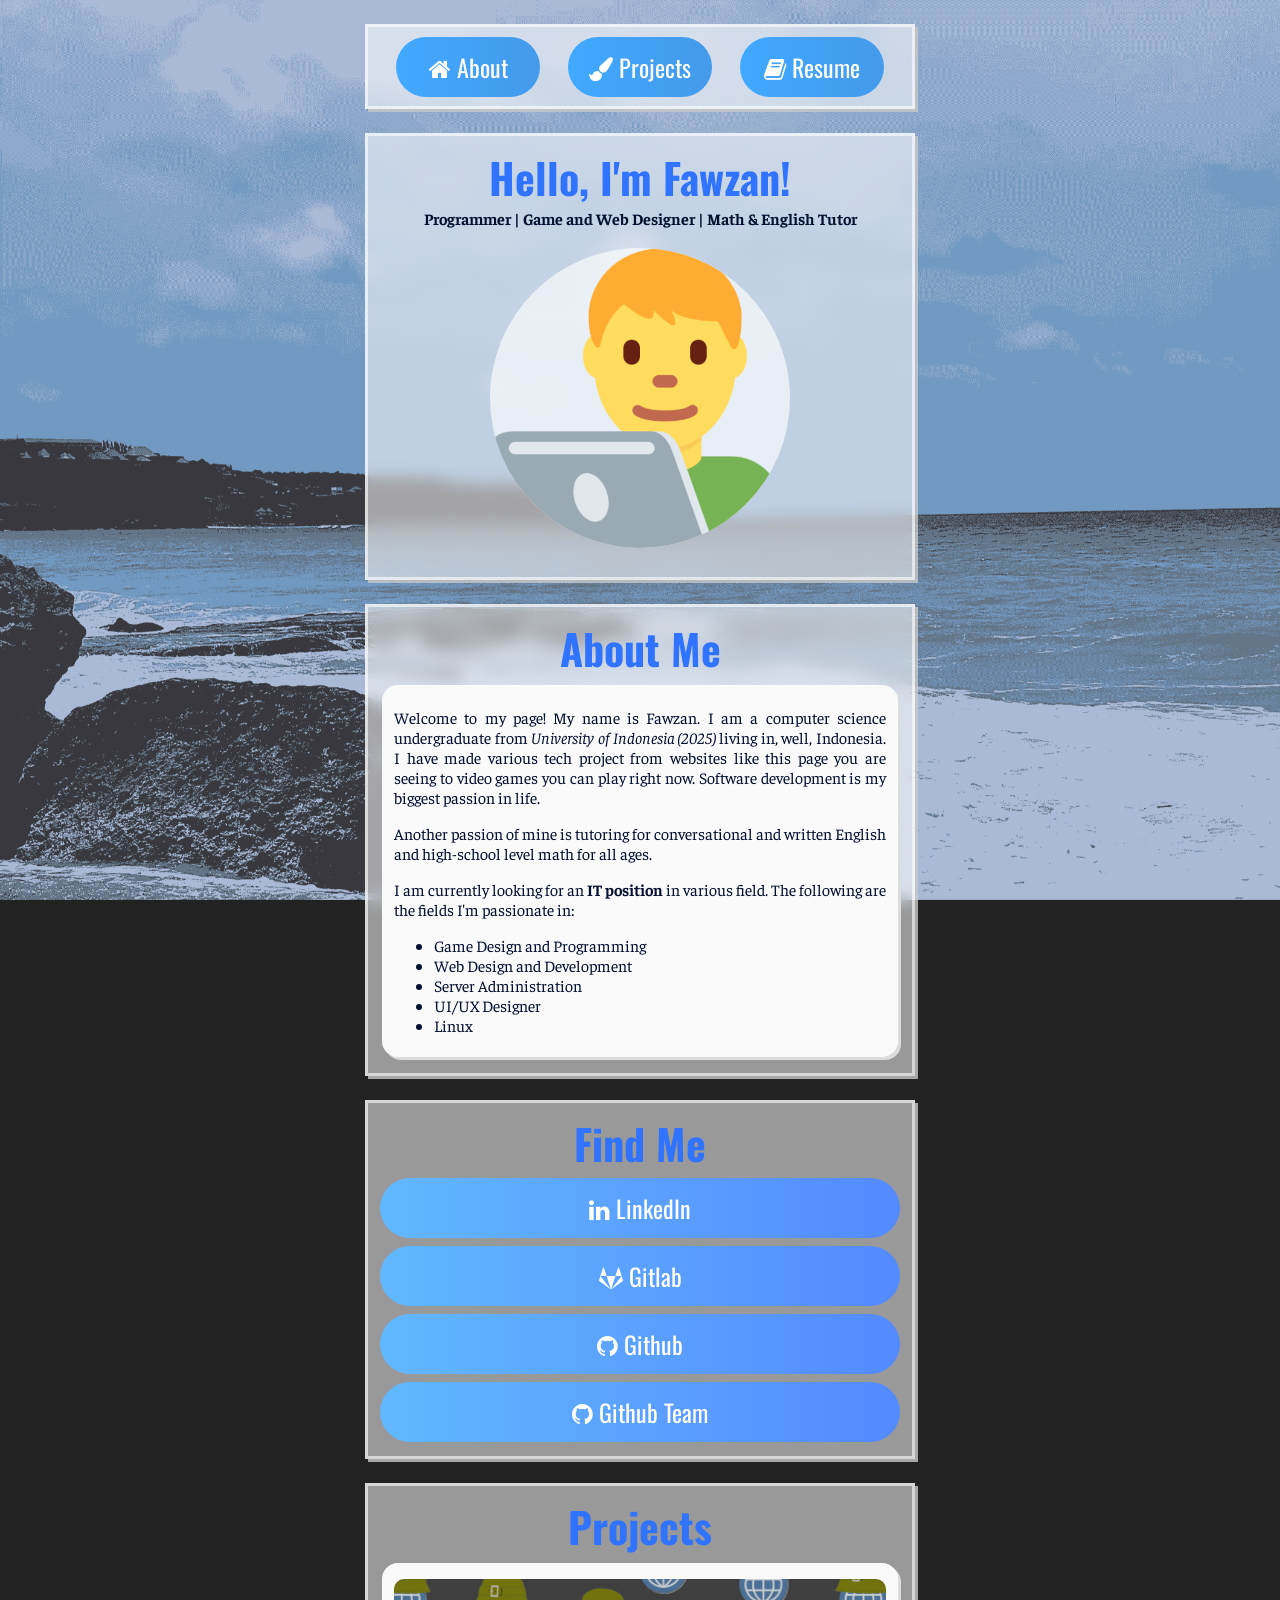
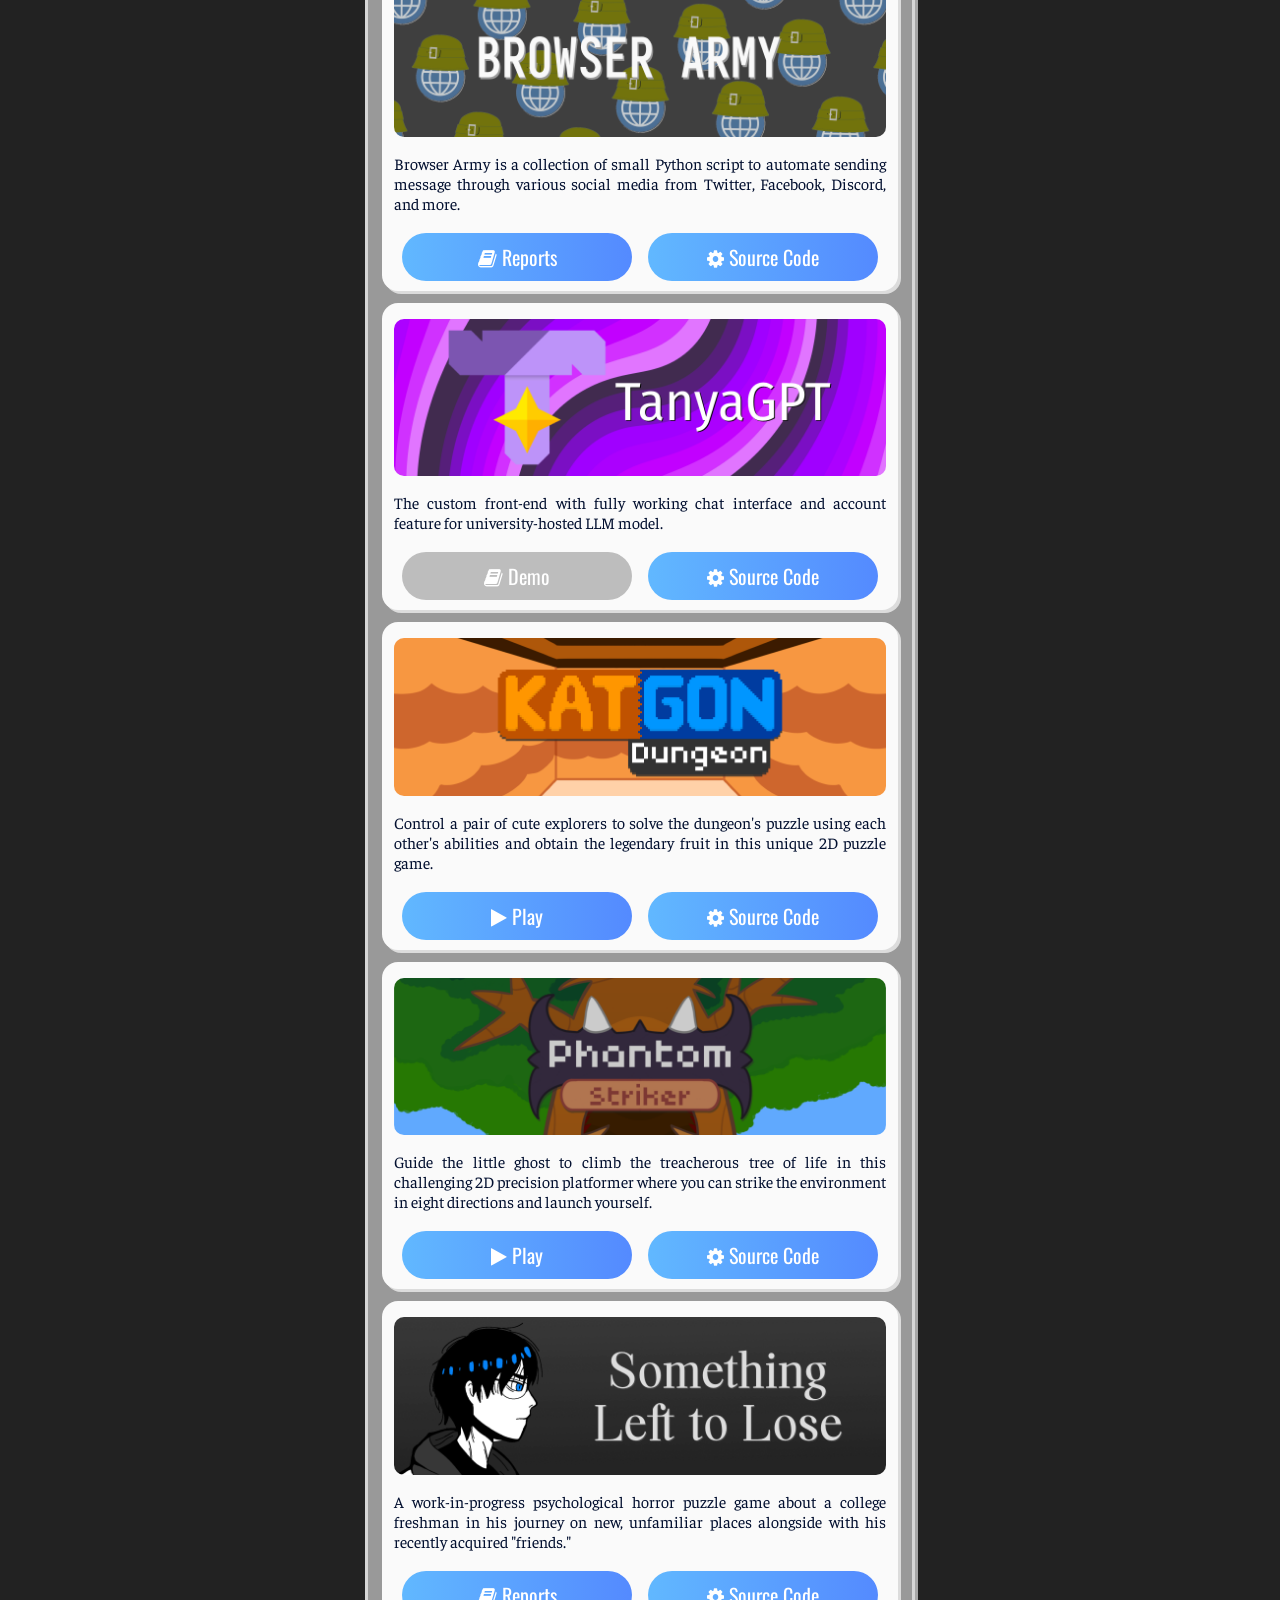
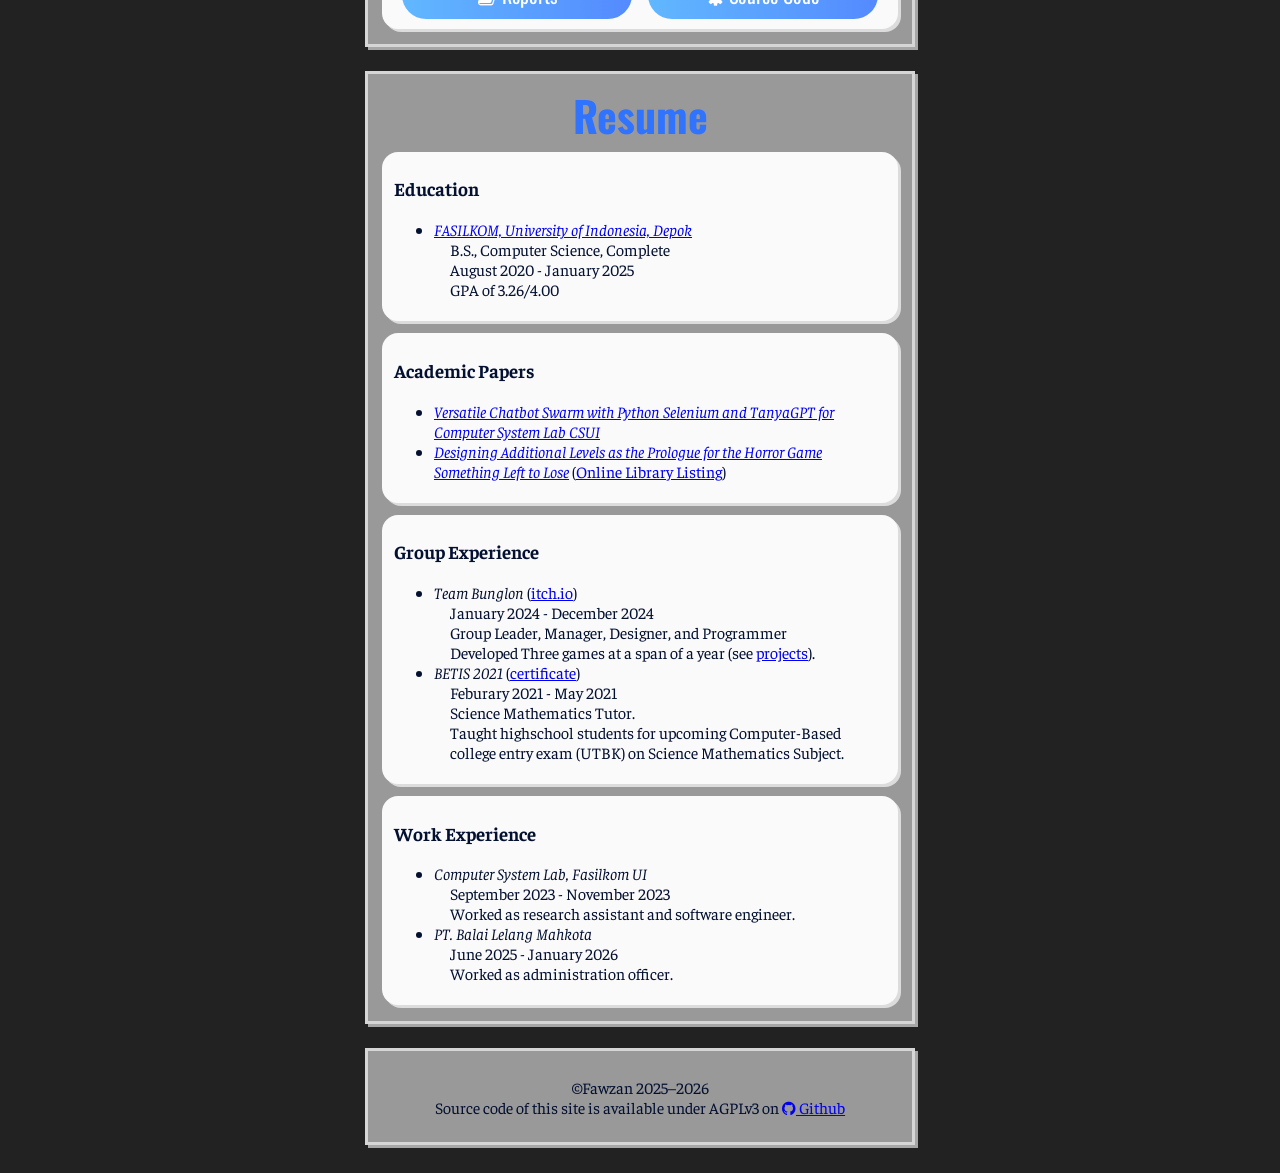
==== index.html @ 9d1ddde6 "Initial commit" ====
<!DOCTYPE html>
<html>

<head>
<meta charset="UTF-8">
<meta name="viewport" content="width=device-width, initial-scale=1.0">
<title class="title">Fawzan's Portfolio</title>
<link rel="icon" type="image/x-icon" href="/static/favicon.ico">
<link rel="stylesheet" type= "text/css" href="/static/style.css">
<link rel="stylesheet" type= "text/css" href="/static/test_delete_later/style.css">
<link rel="preconnect" href="https://fonts.googleapis.com">
<link rel="preconnect" href="https://fonts.gstatic.com" crossorigin>
<link href="https://fonts.googleapis.com/css2?family=Faustina:ital,wght@0,300..800;1,300..800&family=Oswald:wght@200..700&display=swap" rel="stylesheet">
<link rel="stylesheet" href="https://cdnjs.cloudflare.com/ajax/libs/font-awesome/4.7.0/css/font-awesome.min.css">
</head>

<body>

<nav class="nav-tab">
  <a class="nav-child" href="#about"><i class="fa fa-home"></i> About</a>
  <a class="nav-child" href="#projects"><i class="fa fa-paint-brush"></i> Projects</a>
  <a class="nav-child" href="#resume"><i class="fa fa-book"></i> Resume</a>
</nav>

<!-- Home Page -->
<section class="card">
  <h1 align="center" class="title title-home">Hello, I'm Fawzan!</h1>
  <h2 align="center">Programmer | Game and Web Designer | Math & English Tutor</h2>
  <div class="profile-slot">
    <img class="profile-image" src="/img/profile-emoji.png" alt="My Profile Picture">
  </div>
  <br>
</section>

<section class="card">
    <h1 align="center" class="title" id="about">About Me</h1>
    <div class="desc">
      <p align="justify"> Welcome to my page! My name is Fawzan. I am a computer science undergraduate from <em>University of Indonesia (2025)</em> living in, well, Indonesia. I have made various tech project from websites like this page you are seeing to video games you can play right now. Software development is my biggest passion in life.
      </p>
      <p align="justify">
      Another passion of mine is tutoring for conversational and written English and high-school level math for all ages.
      </p>
      <p align="justify">
      I am currently looking for an <b> IT position </b> in various field. The following are the fields I'm passionate in:
      </p>
      <ul>
        <li>Game Design and Programming</li>
        <li>Web Design and Development</li>
        <li>Server Administration</li>
        <li>UI/UX Designer</li>
        <li>Linux</li>
      </ul>
    </div>
</section>

<section class="card">
    <h1 align="center" class="title">Find Me</h1>
    <div class="button-container">
      <a class="button-link" href="https://linkedin.com/in/fawzan-fawzi-244b46353/" target="_blank">
        <i class="fa fa-linkedin"></i> LinkedIn
      </a>
      <a class="button-link" href="https://gitlab.com/fawzakin" target="_blank">
        <i class="fa fa-gitlab"></i> Gitlab
      </a>
      <a class="button-link" href="https://github.com/fawzakin" target="_blank">
        <i class="fa fa-github"></i> Github
      </a>
      <a class="button-link" href="https://github.com/team-bunglon" target="_blank">
        <i class="fa fa-github"></i> Github Team
      </a>
    </div>
</section>

<!-- Projects -->
<section class="card">
    <h1 align="center" class="title" id="projects">Projects</h1>
    <div class="desc">
      <div class="banner-slot">
        <img class="banner-image" src="/img/banner_lab_1.webp" alt="Banner for Lab Project 1">
      </div>
      <p align="justify">
      Browser Army is a collection of small Python script to automate sending message through various social media from Twitter, Facebook, Discord, and more.
      </p>
      <div class="button-mini-container">
      <a class="button-mini" href="https://drive.google.com/file/d/1nohIoWVUtq8xmdFMz5LhW19s4lCiwZ1H" target="_blank">
        <i class="fa fa-book"></i> Reports
      </a>
      <a class="button-mini" href="https://gitlab.com/fawzakin/kp" target="_blank">
        <i class="fa fa-cog"></i> Source Code
      </a>
      </div>
    </div>
    <div class="divider"></div>
    <div class="desc">
      <div class="banner-slot">
        <img class="banner-image" src="/img/banner_lab_2.webp" alt="Banner for Lab Project 2">
      </div>
      <p align="justify">
      The custom front-end with fully working chat interface and account feature for university-hosted LLM model.
      </p>
      <div class="button-mini-container">
      <a class="button-mini button-disabled" title="Coming Soon!">
        <i class="fa fa-book"></i> Demo
      </a>
      <a class="button-mini" href="https://gitlab.com/fawzakin/tanya" target="_blank">
        <i class="fa fa-cog"></i> Source Code
      </a>
      </div>
    </div>
    <div class="divider"></div>
    <div class="desc">
      <div class="banner-slot">
        <img class="banner-image" src="/img/banner_game_1.webp" alt="Banner for Game 3">
      </div>
      <p align="justify">
      Control a pair of cute explorers to solve the dungeon's puzzle using each other's abilities and obtain the legendary fruit in this unique 2D puzzle game.
      </p>
      <div class="button-mini-container">
      <a class="button-mini" href="https://team-bunglon.itch.io/katgon-dungeon" target="_blank">
        <i class="fa fa-play"></i> Play
      </a>
      <a class="button-mini" href="https://github.com/team-bunglon/katgon-dungeon" target="_blank">
        <i class="fa fa-cog"></i> Source Code
      </a>
      </div>
    </div>
    <div class="divider"></div>
    <div class="desc">
      <div class="banner-slot">
        <img class="banner-image" src="/img/banner_game_2.webp" alt="Banner for Game 3">
      </div>
      <p align="justify">
      Guide the little ghost to climb the treacherous tree of life in this challenging 2D precision platformer where you can strike the environment in eight directions and launch yourself.
      </p>
      <div class="button-mini-container">
      <a class="button-mini" href="https://team-bunglon.itch.io/phantom-striker" target="_blank">
        <i class="fa fa-play"></i> Play
      </a>
      <a class="button-mini" href="https://github.com/team-bunglon/phantom-striker" target="_blank">
        <i class="fa fa-cog"></i> Source Code
      </a>
      </div>
    </div>
    <div class="divider"></div>
    <div class="desc">
      <div class="banner-slot">
        <img class="banner-image" src="/img/banner_game_3.webp" alt="Banner for Game 3">
      </div>
      <p align="justify">
      A work-in-progress psychological horror puzzle game about a college freshman in his journey on new, unfamiliar places alongside with his recently acquired "friends."
      </p>
      <div class="button-mini-container">
      <a class="button-mini" href="https://drive.google.com/file/d/17GRiOF3inAbQK7BnHHAwoyI4zJE2qYAg" target="_blank">
        <i class="fa fa-book"></i> Reports
      </a>
      <a class="button-mini" href="https://github.com/team-bunglon/something-left-to-lose" target="_blank">
        <i class="fa fa-cog"></i> Source Code
      </a>
      </div>
    </div>
</section>

<!-- Resume -->
<section class="card">
    <h1 align="center" class="title" id="resume">Resume</h1>

    <div class="desc">
      <h3> Education </h3>
      <ul>
        <li><em><a href="https://cs.ui.ac.id/">FASILKOM, University of Indonesia, Depok</a></em></li>
        <li class="no-bullets">B.S., Computer Science, Complete</li>
        <li class="no-bullets">August 2020 - January 2025</li>
        <li class="no-bullets">GPA of 3.26/4.00</li>
      </ul>
    </div>
    <div class="divider"></div>
    <div class="desc">
      <h3> Academic Papers </h3>
      <ul>
        <li><em><a href="https://drive.google.com/file/d/1nohIoWVUtq8xmdFMz5LhW19s4lCiwZ1H/view?usp=sharing">Versatile Chatbot Swarm with Python Selenium and TanyaGPT for Computer System Lab CSUI</a></em></li>
        <li><em><a href="https://drive.google.com/file/d/17GRiOF3inAbQK7BnHHAwoyI4zJE2qYAg/view?usp=sharing">Designing Additional Levels as the Prologue for the Horror Game Something Left to Lose</a></em> (<a href="https://lib.ui.ac.id/detail?id=9999920569305">Online Library Listing</a>)</li>
      </ul>
    </div>
    <div class="divider"></div>
    <div class="desc">
      <h3> Group Experience </h3>
      <ul>
        <li><em>Team Bunglon</em> (<a href="https://google.com/" target="_blank">itch.io</a>)</li>
        <li class="no-bullets">January 2024 - December 2024</li>
        <li class="no-bullets">Group Leader, Manager, Designer, and Programmer</li>
        <li class="no-bullets">Developed Three games at a span of a year (see <a href="#projects">projects</a>).</li>
        <li><em>BETIS 2021</em> (<a href="https://drive.google.com/file/d/1zkNH7j8owRbtm8Brymg3O50U23mUL_KH/view?usp=sharing" target="_blank">certificate</a>)</li>
        <li class="no-bullets">Feburary 2021 - May 2021</li>
        <li class="no-bullets">Science Mathematics Tutor.</li>
        <li class="no-bullets">Taught highschool students for upcoming Computer-Based college entry exam (UTBK) on Science Mathematics Subject.</li>
      </ul>
    </div>
    <div class="divider"></div>
    <div class="desc">
      <h3> Work Experience </h3>
      <ul>
        <li><em>Computer System Lab, Fasilkom UI</em></li>
        <li class="no-bullets">September 2023 - November 2023</li>
        <li class="no-bullets">Worked as research assistant and software engineer.</li>
        <li><em>PT. Balai Lelang Mahkota</em></li>
        <li class="no-bullets">June 2025 - January 2026</li>
        <li class="no-bullets">Worked as administration officer.</li>
      </ul>
    </div>
</section>

<section class="card">
  <p align="center"> ©Fawzan 2025–2026 <br> Source code of this site is available under AGPLv3 on <a href="https://github.com/fawzakin/portfolio"><i class="fa fa-github"></i> Github</a></p>
</section>
<br>

<div class="background"></div>
</body>
</html>
---- static/style.css ----
body {
    font-family: 'Faustina', serif;
    color: #031030;
    background: #222222;
}

h1 { margin: 0 auto 0 auto; font-size: 42px; }
h2 { margin: 0 auto 0 auto; font-size: 16px; }
li.no-bullets {
  list-style-type: none; /* Remove bullets */
  padding: 0px 0px 0px 16px; /* Remove padding */
  margin: 0; /* Remove margins */
}
.divider {
    margin: 12px;
}
.title {
    font-family: 'Oswald';
    color: #3073FF;
}

.title-home {
    font-size: 42px;
}

.nav-tab {
    max-width: 540px;
    min-width: 270px;
    display: flex;
    flex-wrap: nowrap;
    justify-content: space-evenly;
    gap: 2px;
    /* Top Right Bottom Left */
    margin: 1.5em auto auto auto;
    padding: 0.6em 0.1em 0.6em 0.1em;
    /* Portion from https://css.glass */
    background: rgba(255, 255, 255, 0.54);
    box-shadow: 3px 3px 0px rgba(200, 200, 200, 0.8);
    backdrop-filter: blur(8px);
    -webkit-backdrop-filter: blur(8px);
    border: 3px solid rgba(255, 255, 255, 0.6);
}

.nav-child {
    background-image: linear-gradient(to right, #40A9FF 0%, #449AEB 50%, #276EE8 100%);
}

.nav-child {
    width: 120px;
    background-size: 200% auto;

    color: white;
    font-family: 'Oswald', sans;
    font-style: bold;
    font-size: 24px;
    text-decoration: none;
    text-align: center;

    cursor: pointer;
    padding: 12px;
    border: none;
    border-radius: 64px;

    transition: 0.4s;
}

.nav-child:hover {
    background-position: right center;
    color: #fff;
    text-decoration: none;
    scale: 1.03;
}

.active a {
    background: rgba(40, 40, 40, 0.8);
    box-shadow: 2px 2px 4px rgba(0, 0, 0, 0.1);
    backdrop-filter: blur(4px);
    -webkit-backdrop-filter: blur(4px);
    cursor: default;
}

.active a:hover {
    background: rgba(40, 40, 40, 0.8);
    backdrop-filter: blur(4px);
    -webkit-backdrop-filter: blur(4px);
}

.card {
    max-width: 540px;
    min-width: 270px;
    /* Top Right Bottom Left */
    margin: 1.5em auto auto auto;
    padding: 0.6em 0.1em 0.6em 0.1em;
    /* From https://css.glass */
    background: rgba(255, 255, 255, 0.54);
    box-shadow: 3px 3px 0px rgba(200, 200, 200, 0.8);
    backdrop-filter: blur(8px);
    -webkit-backdrop-filter: blur(8px);
    border: 3px solid rgba(255, 255, 255, 0.6);
}

.desc-box {
    margin: 0px 10px;
}

.desc {
    padding: 6px 12px;
    margin: 6px 12px;
    background: rgba(250, 250, 250, 1);
    border-radius: 16px;
    box-shadow: 3px 3px 0px rgba(220, 220, 220, 1);
}

.profile-slot {
    width: 100%;
    display: flex;
    justify-content: center;
    margin-top: 20px;
}

.profile-image {
    min-width: 200px;
    max-width: 300px;
    border-radius: 50%;
    margin: 0 100px;
    background: rgba(255, 255, 255, 0.64);
}

.button-container {
    display: flex;
    flex-direction: column;
    justify-content: center;
}

.button-link{
    background-image: linear-gradient(to right, #61b8ff 0%, #548AFF 50%, #2860ED 100%);
}

.button-link {
    margin: 4px 10px;
    width: 0px 10px;
    background-size: 200% auto;

    color: white;
    font-family: 'Oswald', sans;
    font-style: bold;
    font-size: 24px;
    text-decoration: none;
    text-align: center;

    cursor: pointer;
    padding: 12px;
    border: none;
    border-radius: 64px;

    transition: 0.4s;
}

.button-link:hover {
    background-position: right center;
    color: #fff;
    text-decoration: none;
    scale: 1.04;
}

/* =============== *
 * PROJECT SECTION *
 * =============== */
.banner-slot{
    width: 100%;
    display: flex;
    justify-content: center;
    margin-top: 10px;
}

.banner-image {
    min-width: 240px;
    max-width: 500px;
    border-radius:10px;
}

.button-mini-container {
    display: flex;
    flex-direction: row;
    justify-content: center;
    width: 100%;
}

.button-mini {
    background-image: linear-gradient(to right, #61b8ff 0%, #548AFF 50%, #2860ED 100%);
}

.button-mini {
    margin: 4px 8px;
    background-size: 200% auto;
    width: 100%;

    color: white;
    font-family: 'Oswald', sans;
    font-style: bold;
    font-size: 20px;
    text-decoration: none;
    text-align: center;

    cursor: pointer;
    padding: 9px;
    border: none;
    border-radius: 64px;

    transition: 0.4s;
}

.button-mini:hover {
    background-position: right center;
    color: #fff;
    text-decoration: none;
    scale: 1.04;
}

.button-disabled {
    background-image: linear-gradient(to right, #bdbdbd 0%, #bdbdbd 50%, #bdbdbd 100%);
}

.button-disabled:hover {
    scale: 1;
}

.background { /* The background is set at index.html */
    background-image: url("/img/bg.webp");
    position: fixed;
    top: 0;
    left: 0;
    width: 100%;
    height: 100%;
    background-size: cover;
    background-position: center;
    background-attachment: fixed;
    z-index: -1;
}
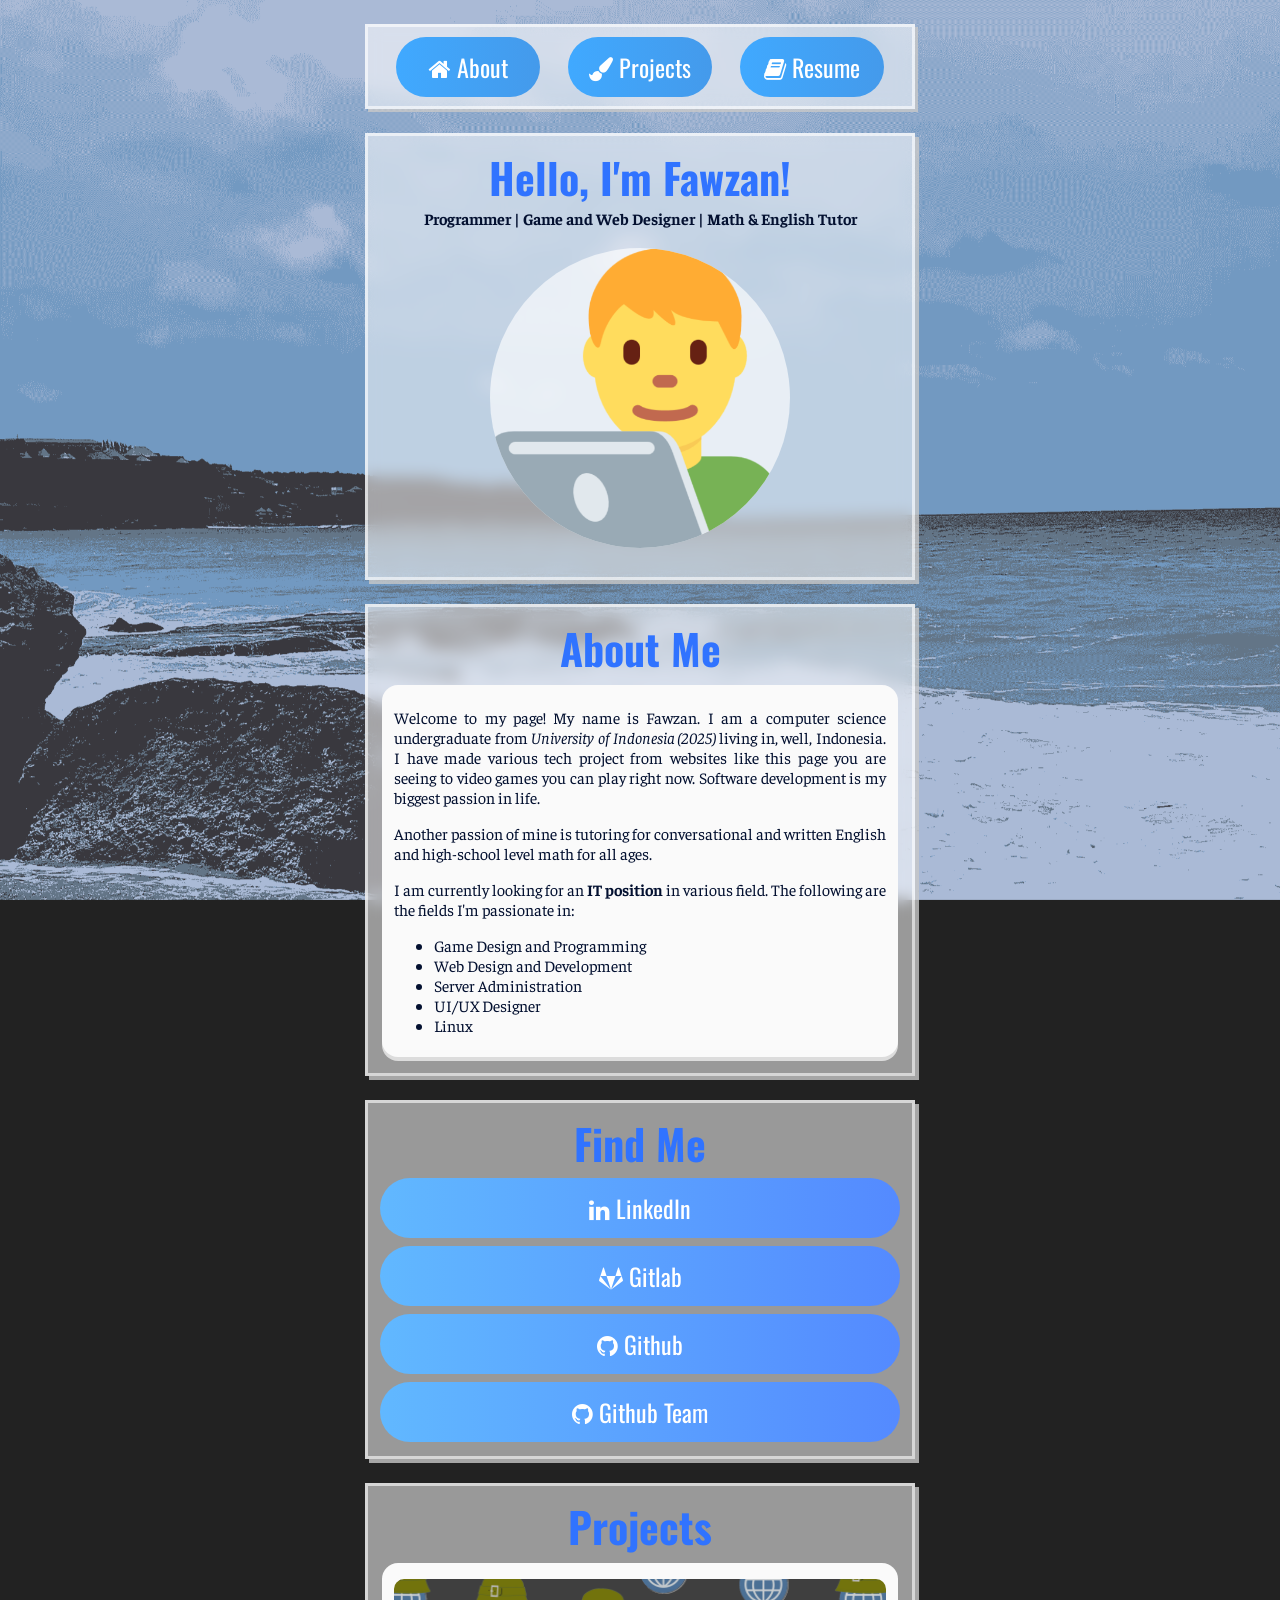
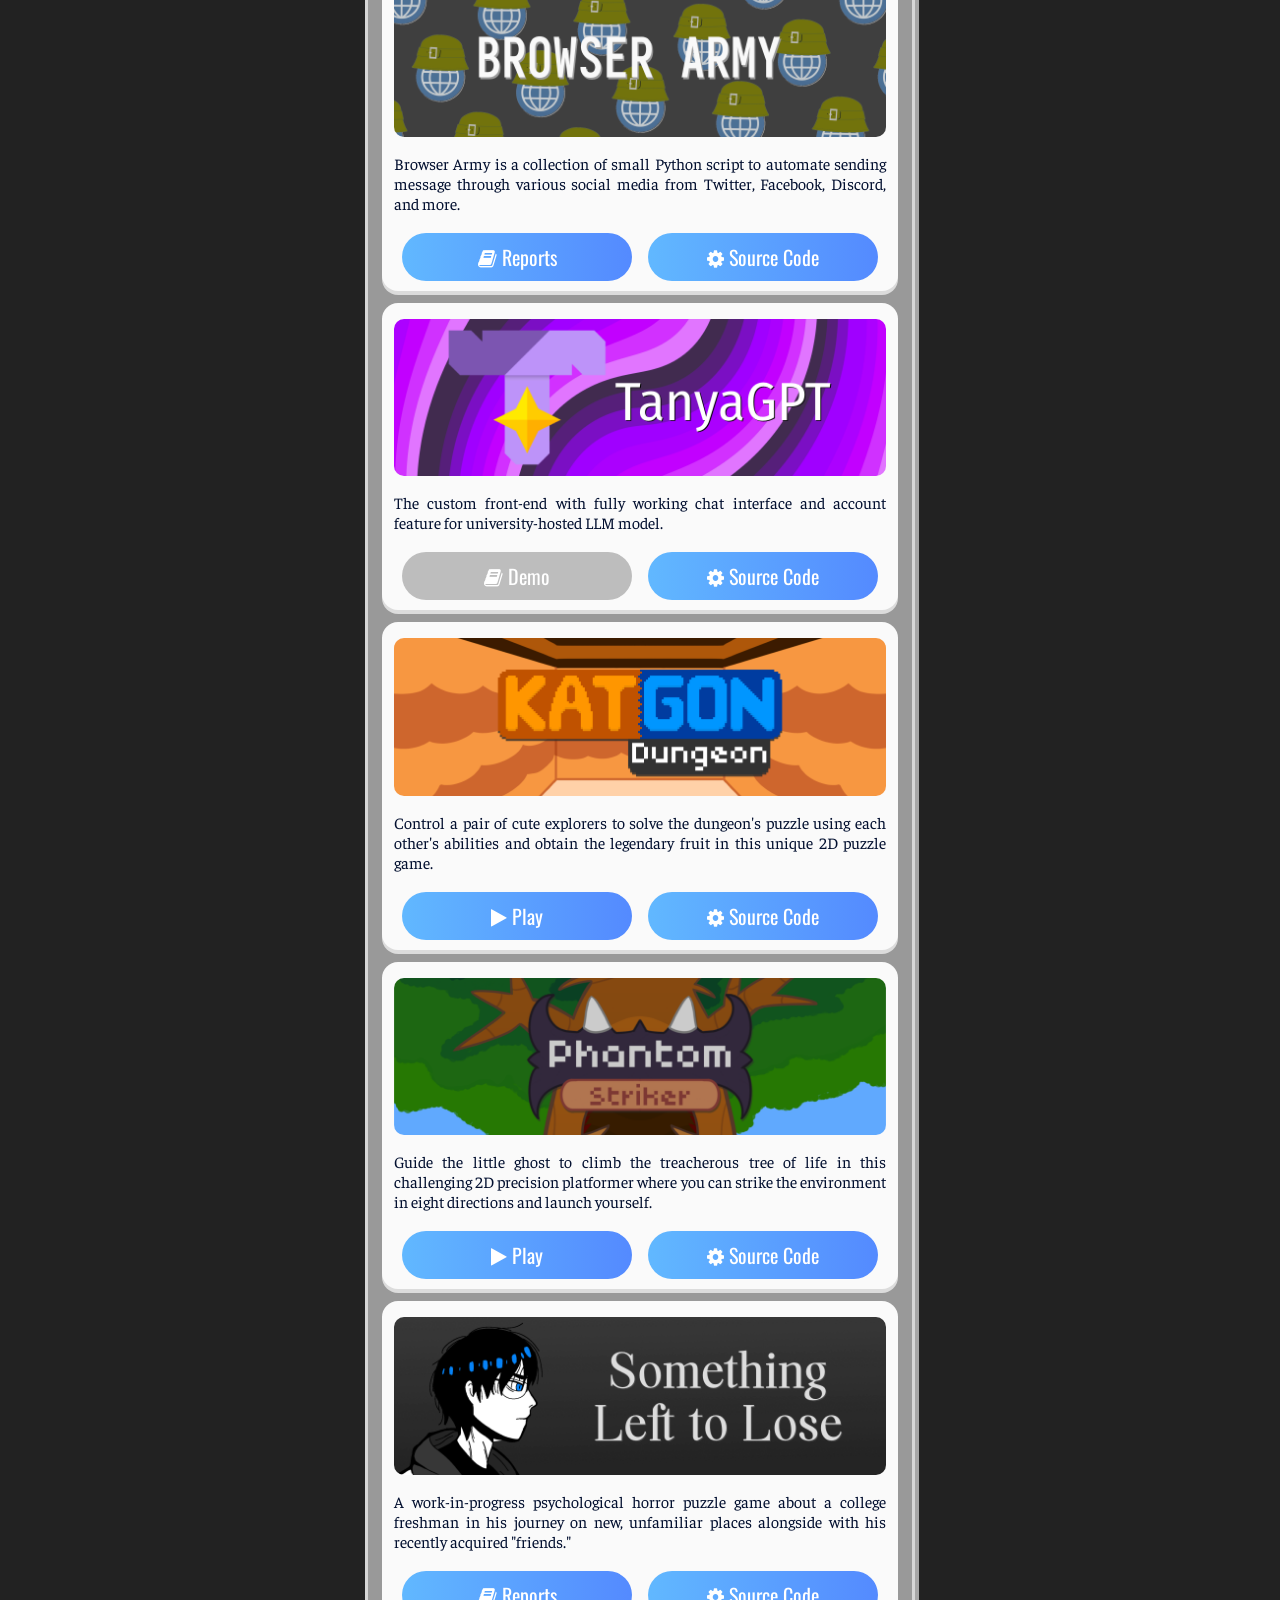
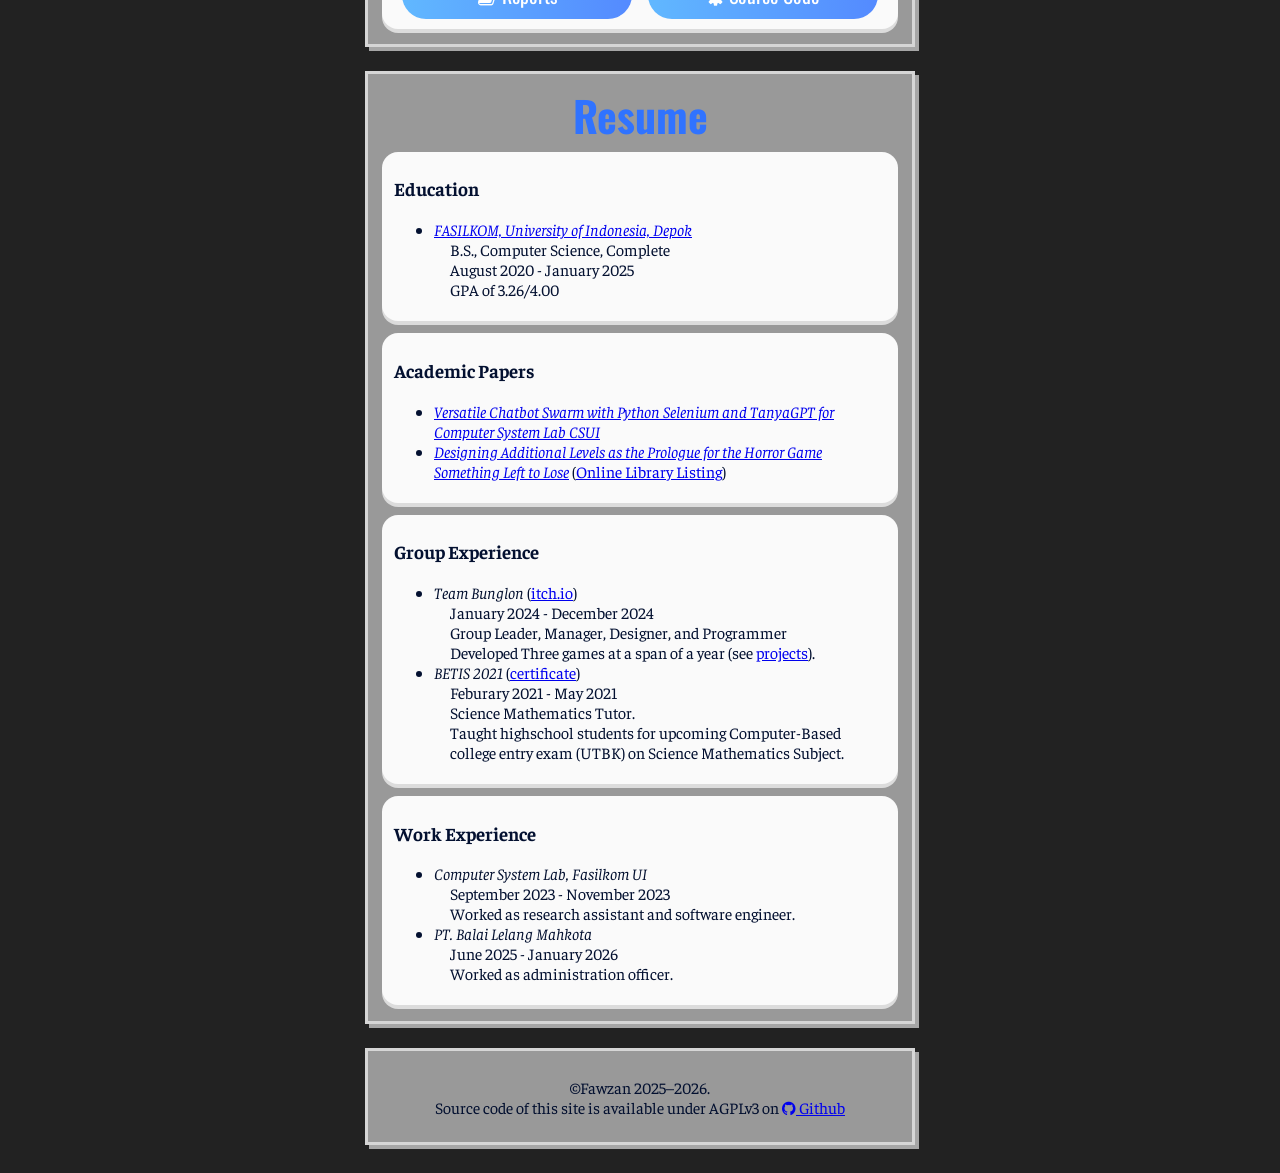
==== commit 3966ccff: "Minor adjust to box shadows" ====
--- a/index.html
+++ b/index.html
@@ -210,7 +210,7 @@
 </section>
 
 <section class="card">
-  <p align="center"> ©Fawzan 2025–2026 <br> Source code of this site is available under AGPLv3 on <a href="https://github.com/fawzakin/portfolio"><i class="fa fa-github"></i> Github</a></p>
+  <p align="center"> ©Fawzan 2025–2026. <br> Source code of this site is available under AGPLv3 on <a href="https://github.com/fawzakin/portfolio" target="_"><i class="fa fa-github"></i> Github</a></p>
 </section>
 <br>
 
--- a/static/style.css
+++ b/static/style.css
@@ -93,7 +93,7 @@
     padding: 0.6em 0.1em 0.6em 0.1em;
     /* From https://css.glass */
     background: rgba(255, 255, 255, 0.54);
-    box-shadow: 3px 3px 0px rgba(200, 200, 200, 0.8);
+    box-shadow: 4px 4px 0px rgba(200, 200, 200, 0.8);
     backdrop-filter: blur(8px);
     -webkit-backdrop-filter: blur(8px);
     border: 3px solid rgba(255, 255, 255, 0.6);
@@ -108,7 +108,7 @@
     margin: 6px 12px;
     background: rgba(250, 250, 250, 1);
     border-radius: 16px;
-    box-shadow: 3px 3px 0px rgba(220, 220, 220, 1);
+    box-shadow: 0px 4px 0px rgba(220, 220, 220, 1);
 }
 
 .profile-slot {
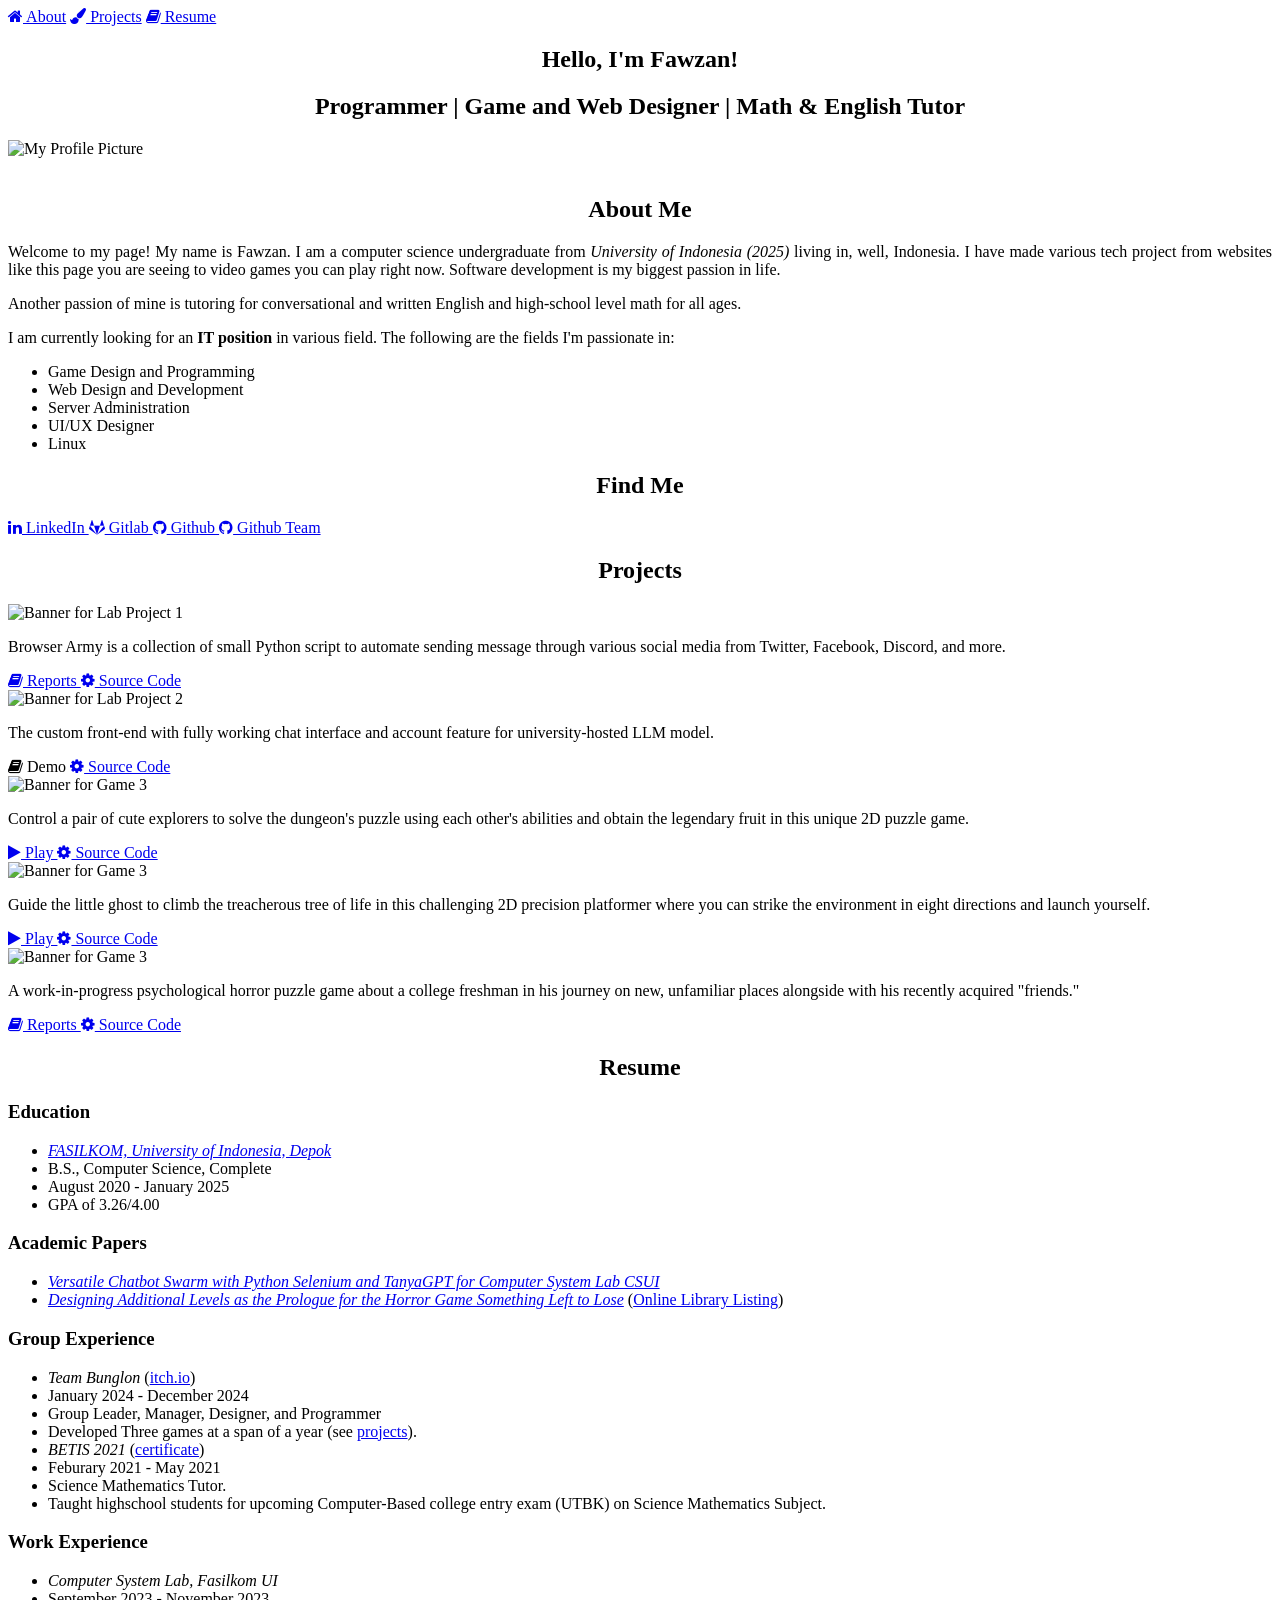
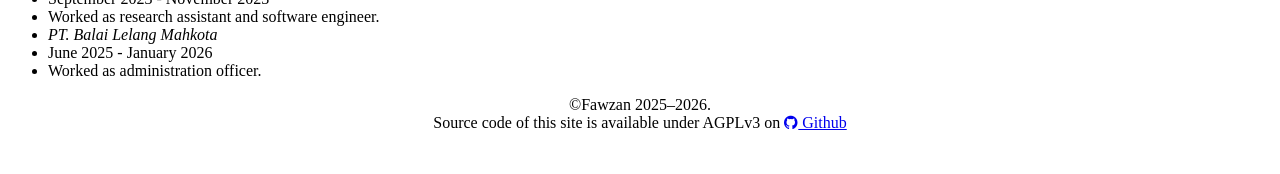
==== commit ca59af8e: "Fix wrong href for static and img" ====
--- a/index.html
+++ b/index.html
@@ -5,9 +5,8 @@
 <meta charset="UTF-8">
 <meta name="viewport" content="width=device-width, initial-scale=1.0">
 <title class="title">Fawzan's Portfolio</title>
-<link rel="icon" type="image/x-icon" href="/static/favicon.ico">
-<link rel="stylesheet" type= "text/css" href="/static/style.css">
-<link rel="stylesheet" type= "text/css" href="/static/test_delete_later/style.css">
+<link rel="icon" type="image/x-icon" href="/portfolio/static/favicon.ico">
+<link rel="stylesheet" type= "text/css" href="/portfolio/static/style.css">
 <link rel="preconnect" href="https://fonts.googleapis.com">
 <link rel="preconnect" href="https://fonts.gstatic.com" crossorigin>
 <link href="https://fonts.googleapis.com/css2?family=Faustina:ital,wght@0,300..800;1,300..800&family=Oswald:wght@200..700&display=swap" rel="stylesheet">
@@ -27,7 +26,7 @@
   <h1 align="center" class="title title-home">Hello, I'm Fawzan!</h1>
   <h2 align="center">Programmer | Game and Web Designer | Math & English Tutor</h2>
   <div class="profile-slot">
-    <img class="profile-image" src="/img/profile-emoji.png" alt="My Profile Picture">
+    <img class="profile-image" src="/portfolio/img/profile-emoji.png" alt="My Profile Picture">
   </div>
   <br>
 </section>
@@ -76,7 +75,7 @@
     <h1 align="center" class="title" id="projects">Projects</h1>
     <div class="desc">
       <div class="banner-slot">
-        <img class="banner-image" src="/img/banner_lab_1.webp" alt="Banner for Lab Project 1">
+        <img class="banner-image" src="/portfolio/img/banner_lab_1.webp" alt="Banner for Lab Project 1">
       </div>
       <p align="justify">
       Browser Army is a collection of small Python script to automate sending message through various social media from Twitter, Facebook, Discord, and more.
@@ -93,7 +92,7 @@
     <div class="divider"></div>
     <div class="desc">
       <div class="banner-slot">
-        <img class="banner-image" src="/img/banner_lab_2.webp" alt="Banner for Lab Project 2">
+        <img class="banner-image" src="/portfolio/img/banner_lab_2.webp" alt="Banner for Lab Project 2">
       </div>
       <p align="justify">
       The custom front-end with fully working chat interface and account feature for university-hosted LLM model.
@@ -110,7 +109,7 @@
     <div class="divider"></div>
     <div class="desc">
       <div class="banner-slot">
-        <img class="banner-image" src="/img/banner_game_1.webp" alt="Banner for Game 3">
+        <img class="banner-image" src="/portfolio/img/banner_game_1.webp" alt="Banner for Game 3">
       </div>
       <p align="justify">
       Control a pair of cute explorers to solve the dungeon's puzzle using each other's abilities and obtain the legendary fruit in this unique 2D puzzle game.
@@ -127,7 +126,7 @@
     <div class="divider"></div>
     <div class="desc">
       <div class="banner-slot">
-        <img class="banner-image" src="/img/banner_game_2.webp" alt="Banner for Game 3">
+        <img class="banner-image" src="/portfolio/img/banner_game_2.webp" alt="Banner for Game 3">
       </div>
       <p align="justify">
       Guide the little ghost to climb the treacherous tree of life in this challenging 2D precision platformer where you can strike the environment in eight directions and launch yourself.
@@ -144,7 +143,7 @@
     <div class="divider"></div>
     <div class="desc">
       <div class="banner-slot">
-        <img class="banner-image" src="/img/banner_game_3.webp" alt="Banner for Game 3">
+        <img class="banner-image" src="/portfolio/img/banner_game_3.webp" alt="Banner for Game 3">
       </div>
       <p align="justify">
       A work-in-progress psychological horror puzzle game about a college freshman in his journey on new, unfamiliar places alongside with his recently acquired "friends."
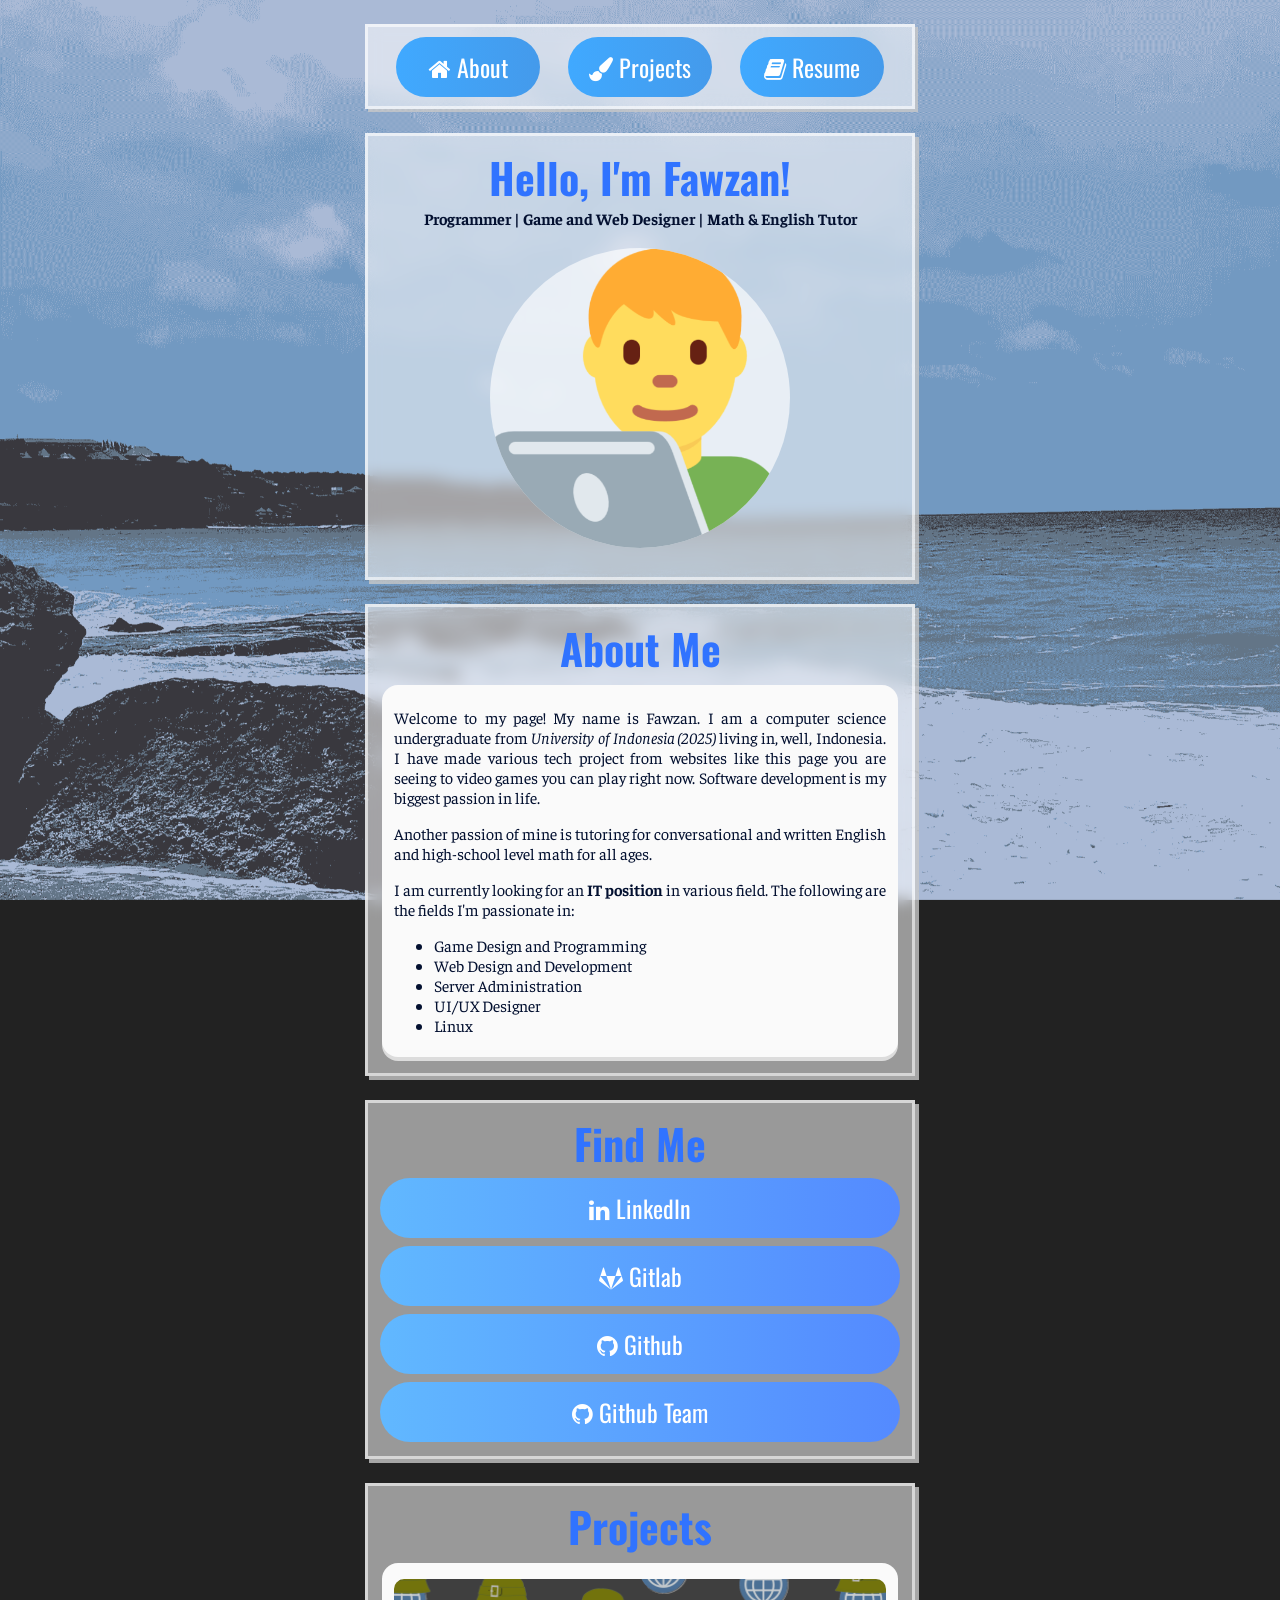
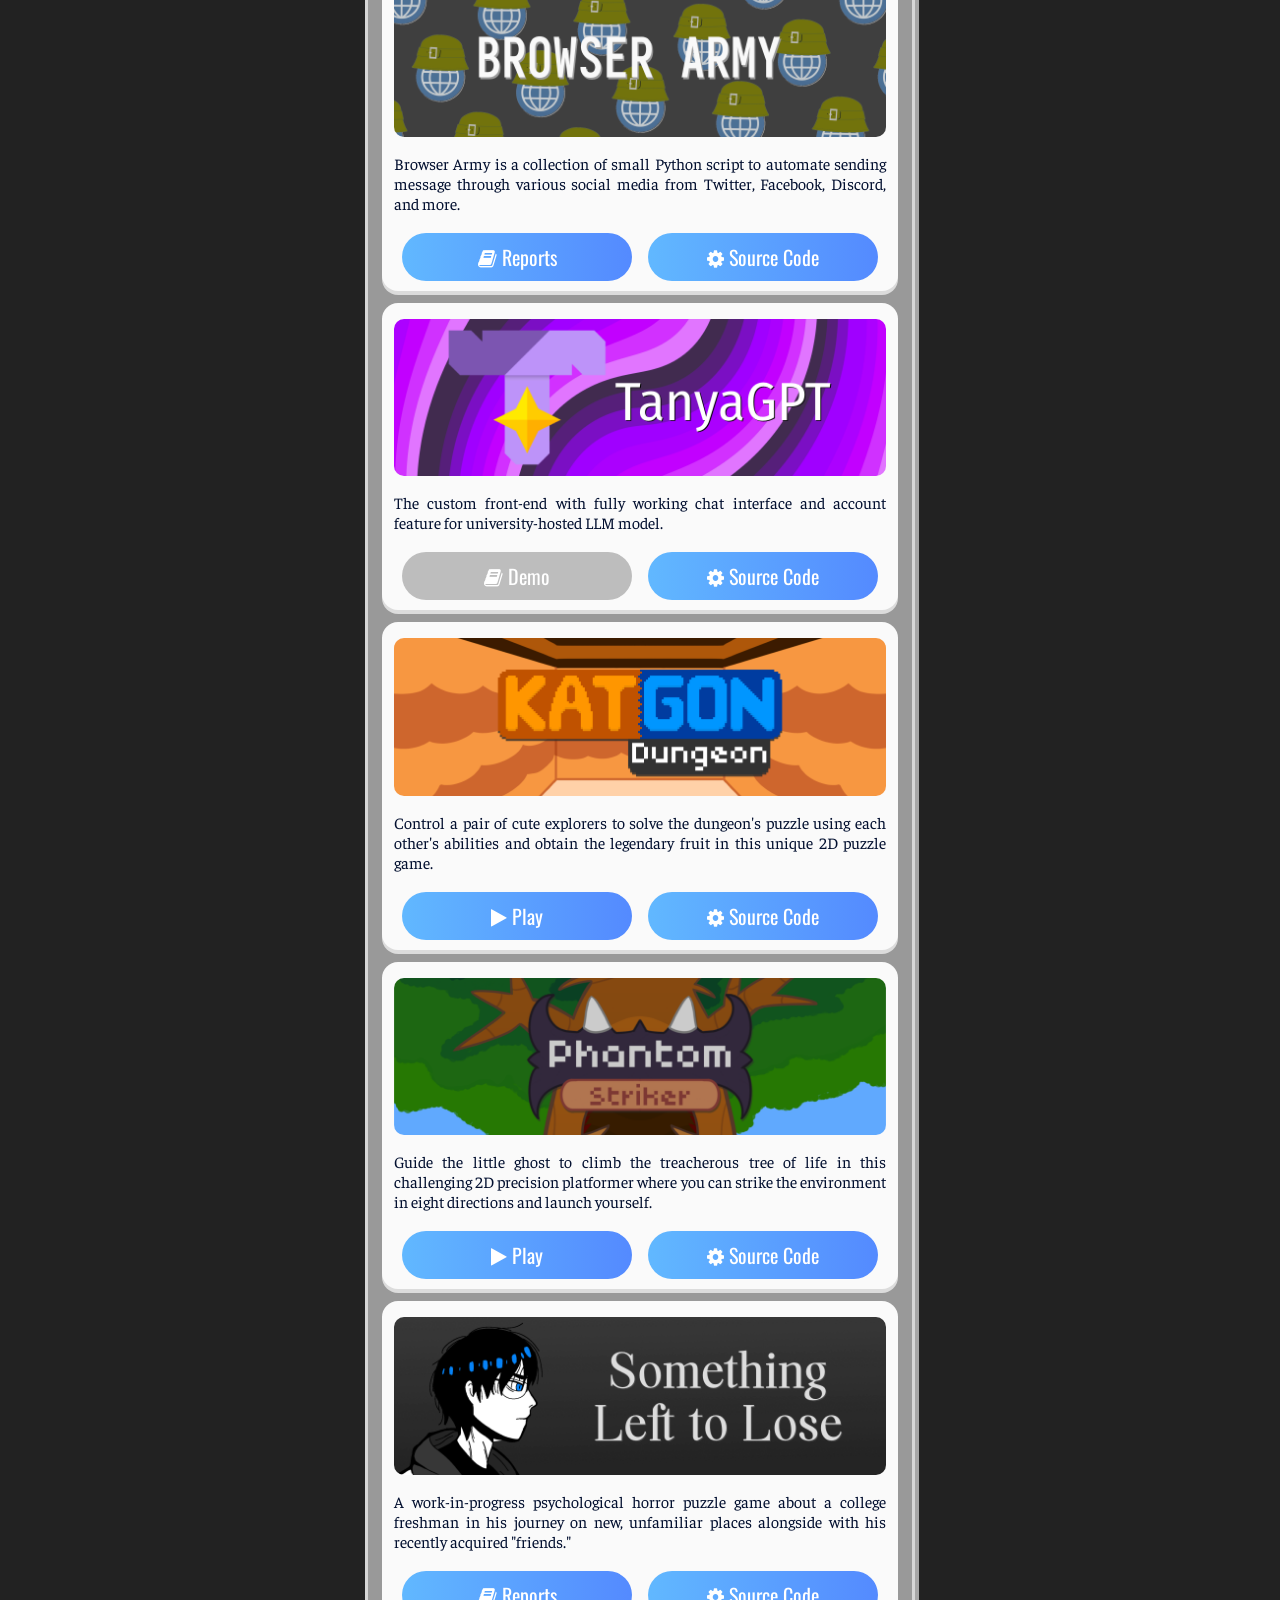
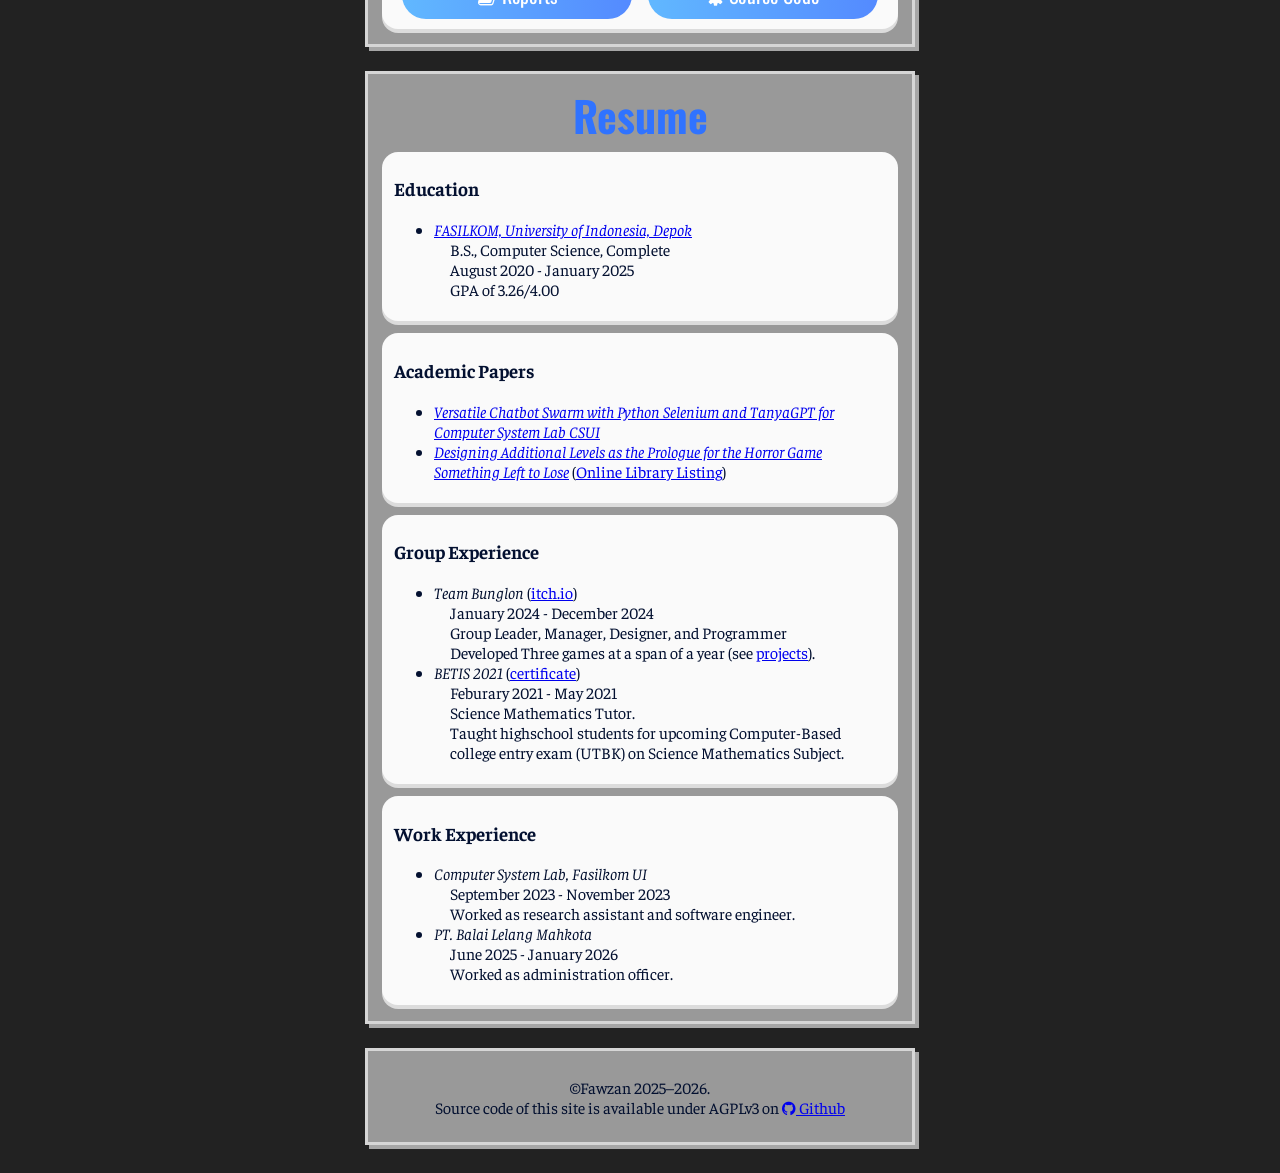
==== commit 1782a3cc: "fix href again" ====
--- a/index.html
+++ b/index.html
@@ -5,8 +5,8 @@
 <meta charset="UTF-8">
 <meta name="viewport" content="width=device-width, initial-scale=1.0">
 <title class="title">Fawzan's Portfolio</title>
-<link rel="icon" type="image/x-icon" href="/portfolio/static/favicon.ico">
-<link rel="stylesheet" type= "text/css" href="/portfolio/static/style.css">
+<link rel="icon" type="image/x-icon" href="/static/favicon.ico">
+<link rel="stylesheet" type= "text/css" href="/static/style.css">
 <link rel="preconnect" href="https://fonts.googleapis.com">
 <link rel="preconnect" href="https://fonts.gstatic.com" crossorigin>
 <link href="https://fonts.googleapis.com/css2?family=Faustina:ital,wght@0,300..800;1,300..800&family=Oswald:wght@200..700&display=swap" rel="stylesheet">
@@ -26,7 +26,7 @@
   <h1 align="center" class="title title-home">Hello, I'm Fawzan!</h1>
   <h2 align="center">Programmer | Game and Web Designer | Math & English Tutor</h2>
   <div class="profile-slot">
-    <img class="profile-image" src="/portfolio/img/profile-emoji.png" alt="My Profile Picture">
+    <img class="profile-image" src="/img/profile-emoji.png" alt="My Profile Picture">
   </div>
   <br>
 </section>
@@ -75,7 +75,7 @@
     <h1 align="center" class="title" id="projects">Projects</h1>
     <div class="desc">
       <div class="banner-slot">
-        <img class="banner-image" src="/portfolio/img/banner_lab_1.webp" alt="Banner for Lab Project 1">
+        <img class="banner-image" src="/img/banner_lab_1.webp" alt="Banner for Lab Project 1">
       </div>
       <p align="justify">
       Browser Army is a collection of small Python script to automate sending message through various social media from Twitter, Facebook, Discord, and more.
@@ -92,7 +92,7 @@
     <div class="divider"></div>
     <div class="desc">
       <div class="banner-slot">
-        <img class="banner-image" src="/portfolio/img/banner_lab_2.webp" alt="Banner for Lab Project 2">
+        <img class="banner-image" src="/img/banner_lab_2.webp" alt="Banner for Lab Project 2">
       </div>
       <p align="justify">
       The custom front-end with fully working chat interface and account feature for university-hosted LLM model.
@@ -109,7 +109,7 @@
     <div class="divider"></div>
     <div class="desc">
       <div class="banner-slot">
-        <img class="banner-image" src="/portfolio/img/banner_game_1.webp" alt="Banner for Game 3">
+        <img class="banner-image" src="/img/banner_game_1.webp" alt="Banner for Game 3">
       </div>
       <p align="justify">
       Control a pair of cute explorers to solve the dungeon's puzzle using each other's abilities and obtain the legendary fruit in this unique 2D puzzle game.
@@ -126,7 +126,7 @@
     <div class="divider"></div>
     <div class="desc">
       <div class="banner-slot">
-        <img class="banner-image" src="/portfolio/img/banner_game_2.webp" alt="Banner for Game 3">
+        <img class="banner-image" src="/img/banner_game_2.webp" alt="Banner for Game 3">
       </div>
       <p align="justify">
       Guide the little ghost to climb the treacherous tree of life in this challenging 2D precision platformer where you can strike the environment in eight directions and launch yourself.
@@ -143,7 +143,7 @@
     <div class="divider"></div>
     <div class="desc">
       <div class="banner-slot">
-        <img class="banner-image" src="/portfolio/img/banner_game_3.webp" alt="Banner for Game 3">
+        <img class="banner-image" src="/img/banner_game_3.webp" alt="Banner for Game 3">
       </div>
       <p align="justify">
       A work-in-progress psychological horror puzzle game about a college freshman in his journey on new, unfamiliar places alongside with his recently acquired "friends."
@@ -209,7 +209,7 @@
 </section>
 
 <section class="card">
-  <p align="center"> ©Fawzan 2025–2026. <br> Source code of this site is available under AGPLv3 on <a href="https://github.com/fawzakin/portfolio" target="_"><i class="fa fa-github"></i> Github</a></p>
+  <p align="center"> ©Fawzan 2025–2026. <br> Source code of this site is available under AGPLv3 on <a href="https://github.com/fawzakin/fawzakin.github.io" target="_"><i class="fa fa-github"></i> Github</a></p>
 </section>
 <br>
 
--- a/static/style.css
+++ b/static/style.css
@@ -0,0 +1,239 @@
+body {
+    font-family: 'Faustina', serif;
+    color: #031030;
+    background: #222222;
+}
+
+h1 { margin: 0 auto 0 auto; font-size: 42px; }
+h2 { margin: 0 auto 0 auto; font-size: 16px; }
+li.no-bullets {
+  list-style-type: none; /* Remove bullets */
+  padding: 0px 0px 0px 16px; /* Remove padding */
+  margin: 0; /* Remove margins */
+}
+.divider {
+    margin: 12px;
+}
+.title {
+    font-family: 'Oswald';
+    color: #3073FF;
+}
+
+.title-home {
+    font-size: 42px;
+}
+
+.nav-tab {
+    max-width: 540px;
+    min-width: 270px;
+    display: flex;
+    flex-wrap: nowrap;
+    justify-content: space-evenly;
+    gap: 2px;
+    /* Top Right Bottom Left */
+    margin: 1.5em auto auto auto;
+    padding: 0.6em 0.1em 0.6em 0.1em;
+    /* Portion from https://css.glass */
+    background: rgba(255, 255, 255, 0.54);
+    box-shadow: 3px 3px 0px rgba(200, 200, 200, 0.8);
+    backdrop-filter: blur(8px);
+    -webkit-backdrop-filter: blur(8px);
+    border: 3px solid rgba(255, 255, 255, 0.6);
+}
+
+.nav-child {
+    background-image: linear-gradient(to right, #40A9FF 0%, #449AEB 50%, #276EE8 100%);
+}
+
+.nav-child {
+    width: 120px;
+    background-size: 200% auto;
+
+    color: white;
+    font-family: 'Oswald', sans;
+    font-style: bold;
+    font-size: 24px;
+    text-decoration: none;
+    text-align: center;
+
+    cursor: pointer;
+    padding: 12px;
+    border: none;
+    border-radius: 64px;
+
+    transition: 0.4s;
+}
+
+.nav-child:hover {
+    background-position: right center;
+    color: #fff;
+    text-decoration: none;
+    scale: 1.03;
+}
+
+.active a {
+    background: rgba(40, 40, 40, 0.8);
+    box-shadow: 2px 2px 4px rgba(0, 0, 0, 0.1);
+    backdrop-filter: blur(4px);
+    -webkit-backdrop-filter: blur(4px);
+    cursor: default;
+}
+
+.active a:hover {
+    background: rgba(40, 40, 40, 0.8);
+    backdrop-filter: blur(4px);
+    -webkit-backdrop-filter: blur(4px);
+}
+
+.card {
+    max-width: 540px;
+    min-width: 270px;
+    /* Top Right Bottom Left */
+    margin: 1.5em auto auto auto;
+    padding: 0.6em 0.1em 0.6em 0.1em;
+    /* From https://css.glass */
+    background: rgba(255, 255, 255, 0.54);
+    box-shadow: 4px 4px 0px rgba(200, 200, 200, 0.8);
+    backdrop-filter: blur(8px);
+    -webkit-backdrop-filter: blur(8px);
+    border: 3px solid rgba(255, 255, 255, 0.6);
+}
+
+.desc-box {
+    margin: 0px 10px;
+}
+
+.desc {
+    padding: 6px 12px;
+    margin: 6px 12px;
+    background: rgba(250, 250, 250, 1);
+    border-radius: 16px;
+    box-shadow: 0px 4px 0px rgba(220, 220, 220, 1);
+}
+
+.profile-slot {
+    width: 100%;
+    display: flex;
+    justify-content: center;
+    margin-top: 20px;
+}
+
+.profile-image {
+    min-width: 200px;
+    max-width: 300px;
+    border-radius: 50%;
+    margin: 0 100px;
+    background: rgba(255, 255, 255, 0.64);
+}
+
+.button-container {
+    display: flex;
+    flex-direction: column;
+    justify-content: center;
+}
+
+.button-link{
+    background-image: linear-gradient(to right, #61b8ff 0%, #548AFF 50%, #2860ED 100%);
+}
+
+.button-link {
+    margin: 4px 10px;
+    width: 0px 10px;
+    background-size: 200% auto;
+
+    color: white;
+    font-family: 'Oswald', sans;
+    font-style: bold;
+    font-size: 24px;
+    text-decoration: none;
+    text-align: center;
+
+    cursor: pointer;
+    padding: 12px;
+    border: none;
+    border-radius: 64px;
+
+    transition: 0.4s;
+}
+
+.button-link:hover {
+    background-position: right center;
+    color: #fff;
+    text-decoration: none;
+    scale: 1.04;
+}
+
+/* =============== *
+ * PROJECT SECTION *
+ * =============== */
+.banner-slot{
+    width: 100%;
+    display: flex;
+    justify-content: center;
+    margin-top: 10px;
+}
+
+.banner-image {
+    min-width: 240px;
+    max-width: 500px;
+    border-radius:10px;
+}
+
+.button-mini-container {
+    display: flex;
+    flex-direction: row;
+    justify-content: center;
+    width: 100%;
+}
+
+.button-mini {
+    background-image: linear-gradient(to right, #61b8ff 0%, #548AFF 50%, #2860ED 100%);
+}
+
+.button-mini {
+    margin: 4px 8px;
+    background-size: 200% auto;
+    width: 100%;
+
+    color: white;
+    font-family: 'Oswald', sans;
+    font-style: bold;
+    font-size: 20px;
+    text-decoration: none;
+    text-align: center;
+
+    cursor: pointer;
+    padding: 9px;
+    border: none;
+    border-radius: 64px;
+
+    transition: 0.4s;
+}
+
+.button-mini:hover {
+    background-position: right center;
+    color: #fff;
+    text-decoration: none;
+    scale: 1.04;
+}
+
+.button-disabled {
+    background-image: linear-gradient(to right, #bdbdbd 0%, #bdbdbd 50%, #bdbdbd 100%);
+}
+
+.button-disabled:hover {
+    scale: 1;
+}
+
+.background { /* The background is set at index.html */
+    background-image: url("/img/bg.webp");
+    position: fixed;
+    top: 0;
+    left: 0;
+    width: 100%;
+    height: 100%;
+    background-size: cover;
+    background-position: center;
+    background-attachment: fixed;
+    z-index: -1;
+}
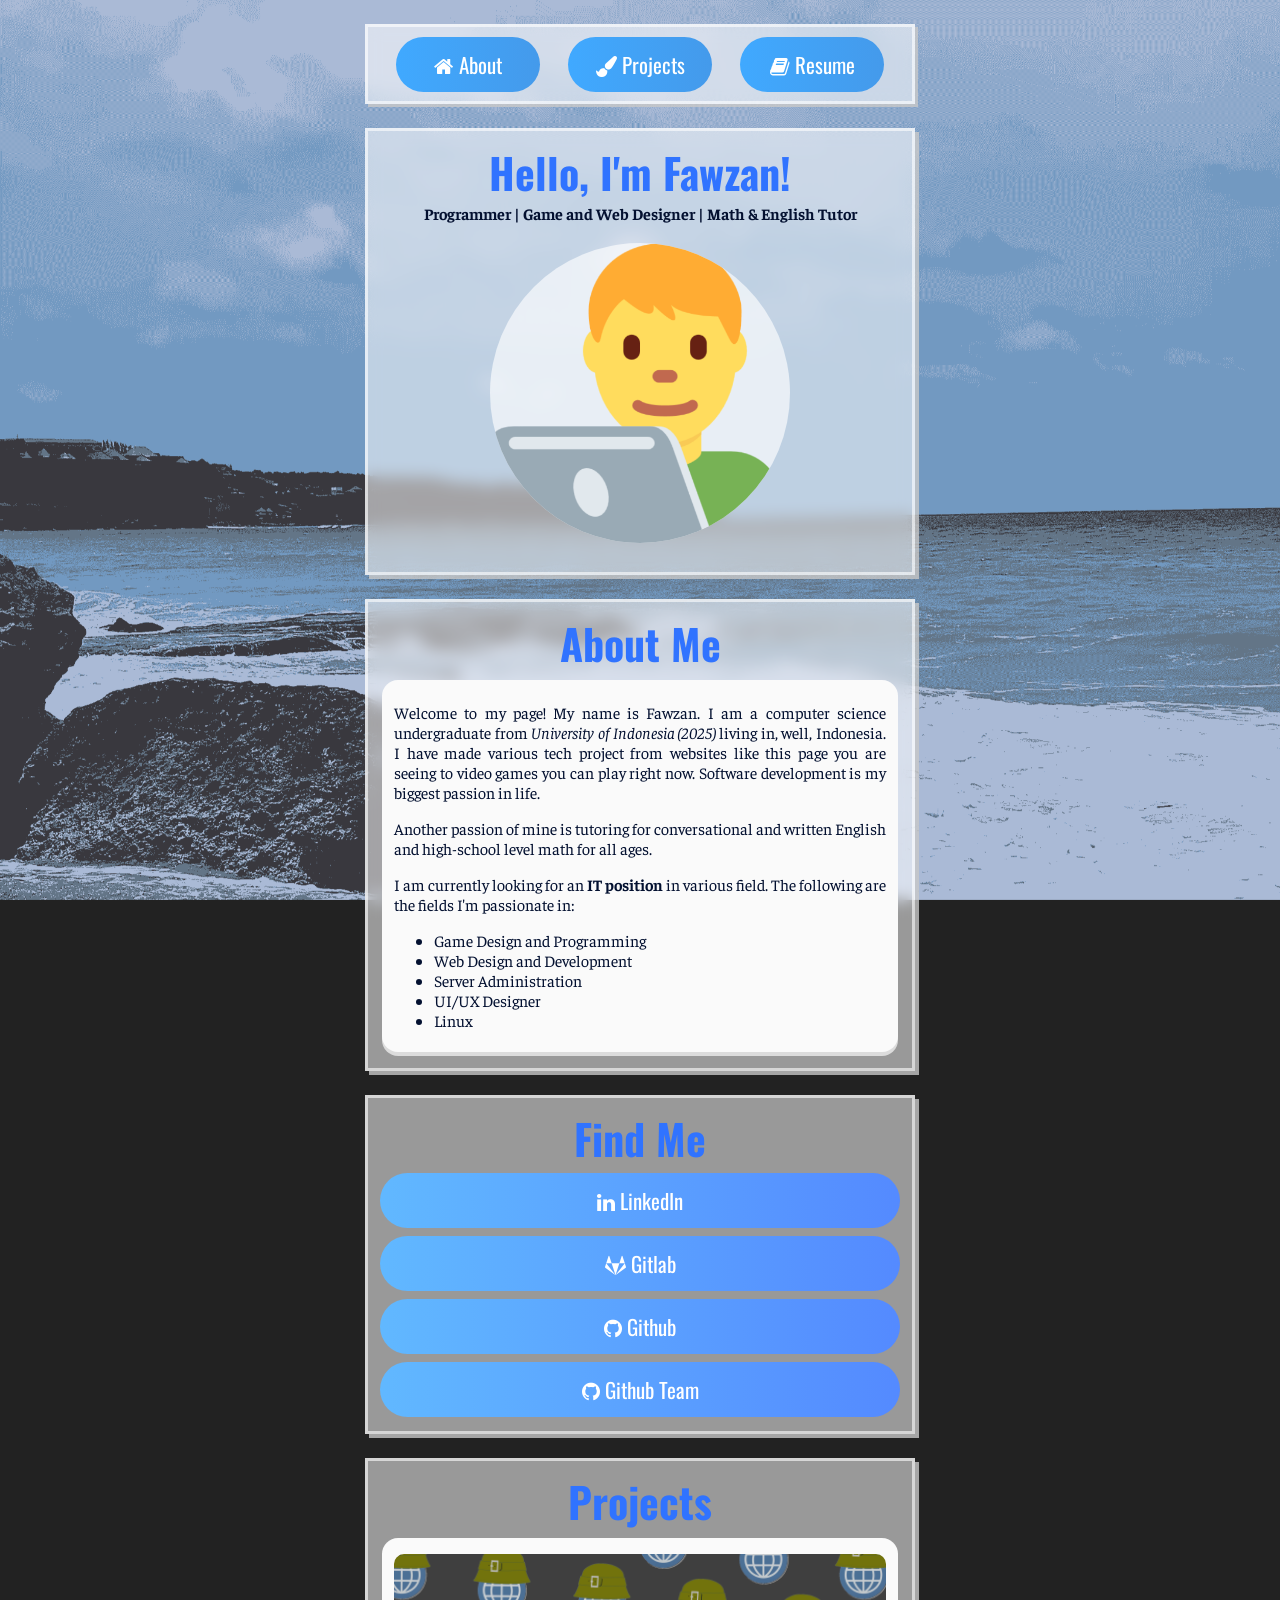
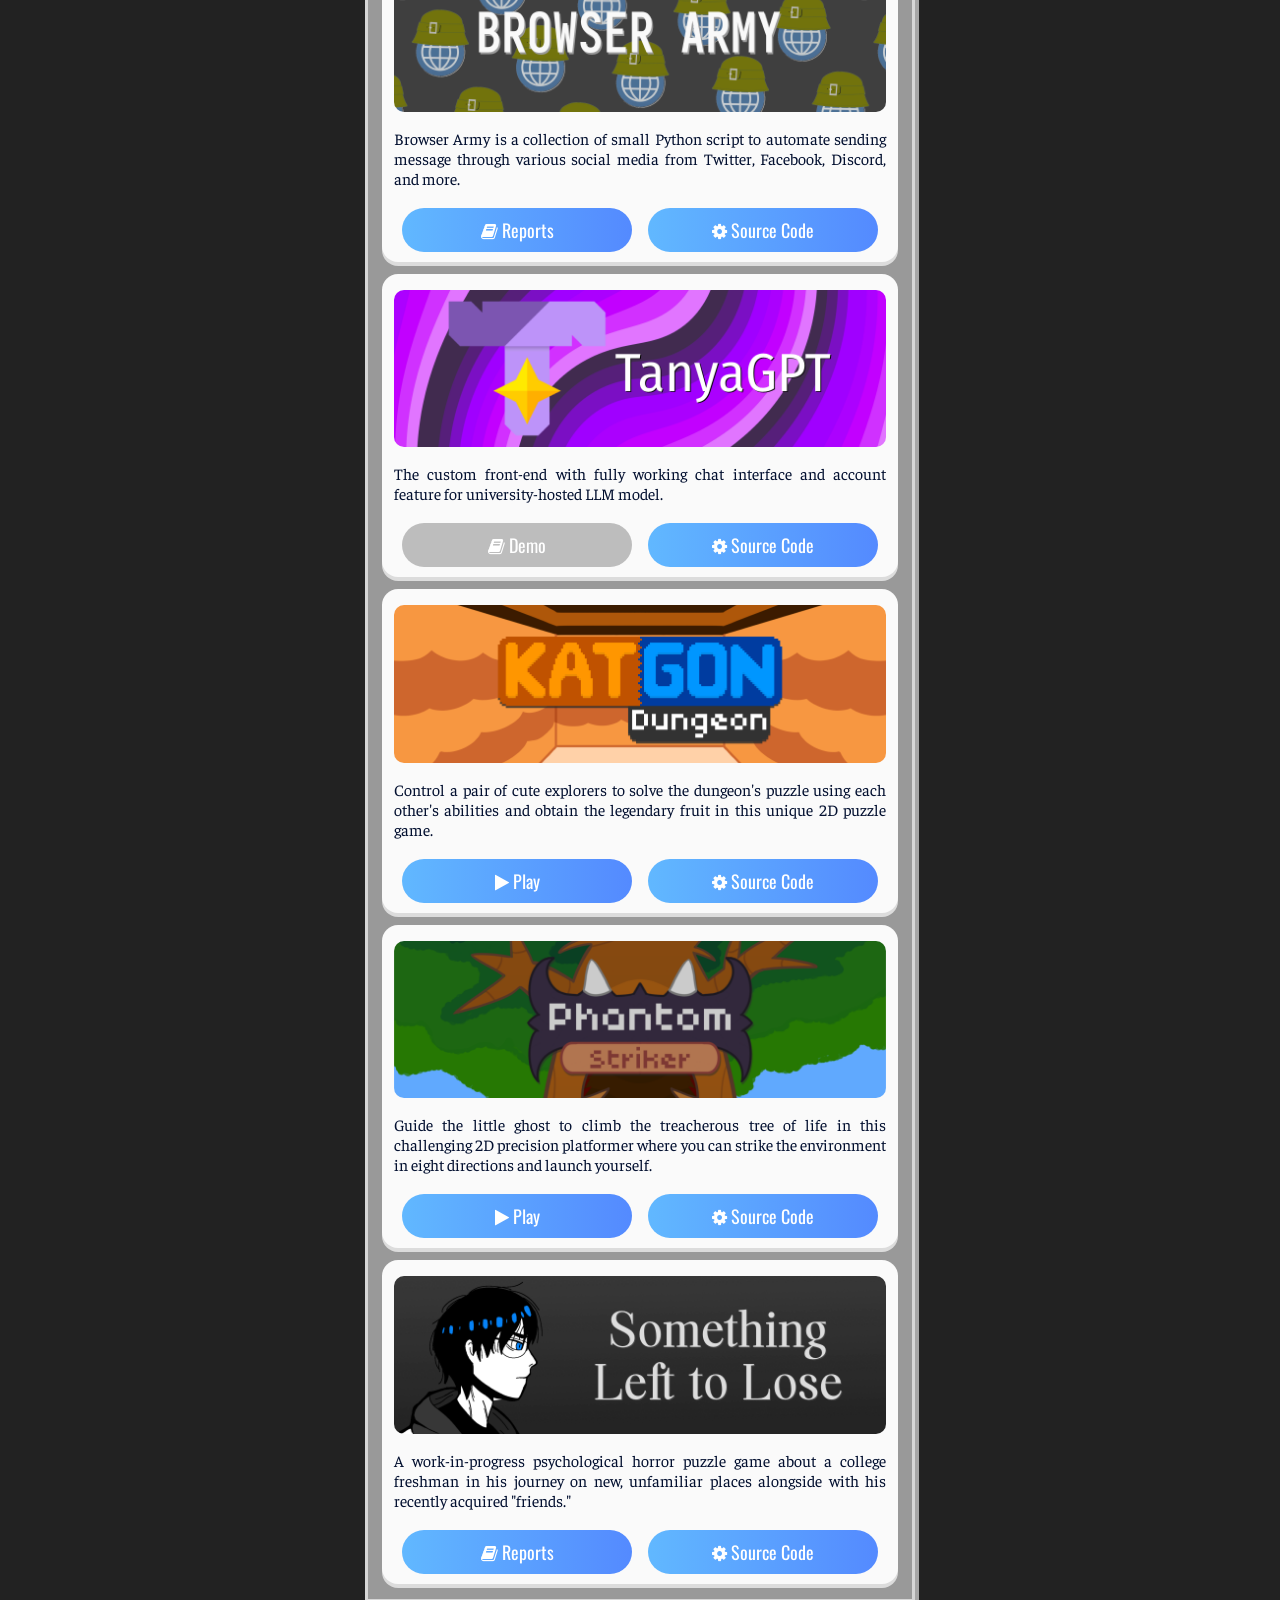
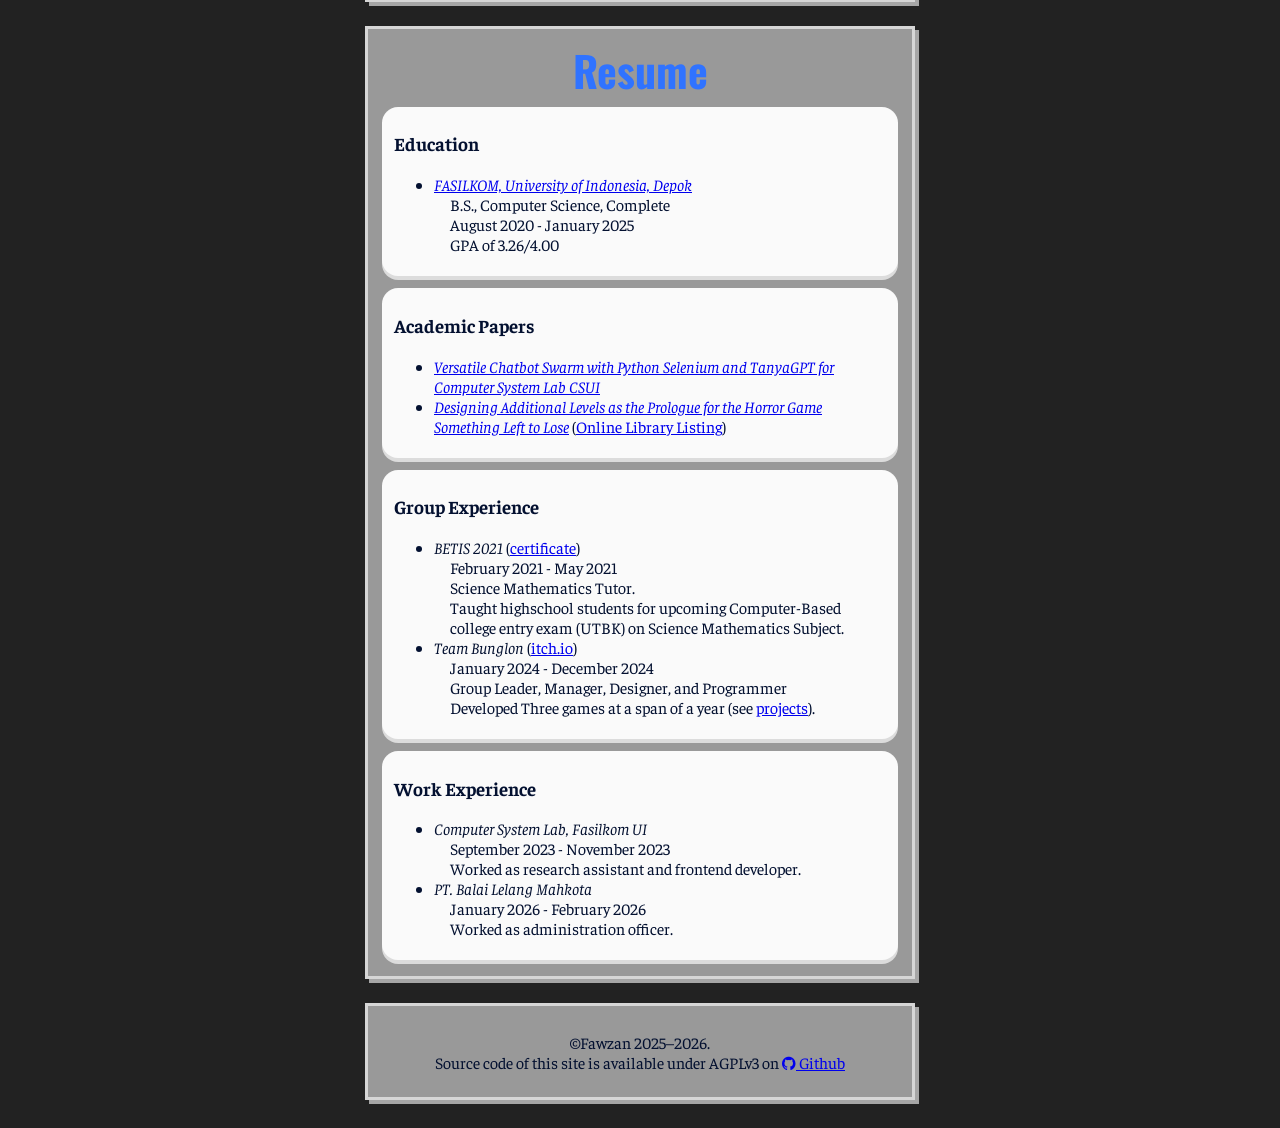
==== commit 4faca7d4: "Fix typo on febuary" ====
--- a/index.html
+++ b/index.html
@@ -184,14 +184,14 @@
     <div class="desc">
       <h3> Group Experience </h3>
       <ul>
-        <li><em>Team Bunglon</em> (<a href="https://google.com/" target="_blank">itch.io</a>)</li>
+        <li><em>BETIS 2021</em> (<a href="https://drive.google.com/file/d/1zkNH7j8owRbtm8Brymg3O50U23mUL_KH/view?usp=sharing" target="_blank">certificate</a>)</li>
+        <li class="no-bullets">February 2021 - May 2021</li>
+        <li class="no-bullets">Science Mathematics Tutor.</li>
+        <li class="no-bullets">Taught highschool students for upcoming Computer-Based college entry exam (UTBK) on Science Mathematics Subject.</li>
+        <li><em>Team Bunglon</em> (<a href="https://team-bunglon.itch.io/" target="_blank">itch.io</a>)</li>
         <li class="no-bullets">January 2024 - December 2024</li>
         <li class="no-bullets">Group Leader, Manager, Designer, and Programmer</li>
         <li class="no-bullets">Developed Three games at a span of a year (see <a href="#projects">projects</a>).</li>
-        <li><em>BETIS 2021</em> (<a href="https://drive.google.com/file/d/1zkNH7j8owRbtm8Brymg3O50U23mUL_KH/view?usp=sharing" target="_blank">certificate</a>)</li>
-        <li class="no-bullets">Feburary 2021 - May 2021</li>
-        <li class="no-bullets">Science Mathematics Tutor.</li>
-        <li class="no-bullets">Taught highschool students for upcoming Computer-Based college entry exam (UTBK) on Science Mathematics Subject.</li>
       </ul>
     </div>
     <div class="divider"></div>
@@ -200,9 +200,9 @@
       <ul>
         <li><em>Computer System Lab, Fasilkom UI</em></li>
         <li class="no-bullets">September 2023 - November 2023</li>
-        <li class="no-bullets">Worked as research assistant and software engineer.</li>
+        <li class="no-bullets">Worked as research assistant and frontend developer.</li>
         <li><em>PT. Balai Lelang Mahkota</em></li>
-        <li class="no-bullets">June 2025 - January 2026</li>
+        <li class="no-bullets">January 2026 - February 2026</li>
         <li class="no-bullets">Worked as administration officer.</li>
       </ul>
     </div>
--- a/static/style.css
+++ b/static/style.css
@@ -52,7 +52,7 @@
     color: white;
     font-family: 'Oswald', sans;
     font-style: bold;
-    font-size: 24px;
+    font-size: 21px;
     text-decoration: none;
     text-align: center;
 
@@ -144,7 +144,7 @@
     color: white;
     font-family: 'Oswald', sans;
     font-style: bold;
-    font-size: 24px;
+    font-size: 21px;
     text-decoration: none;
     text-align: center;
 
@@ -198,7 +198,7 @@
     color: white;
     font-family: 'Oswald', sans;
     font-style: bold;
-    font-size: 20px;
+    font-size: 18px;
     text-decoration: none;
     text-align: center;
 
